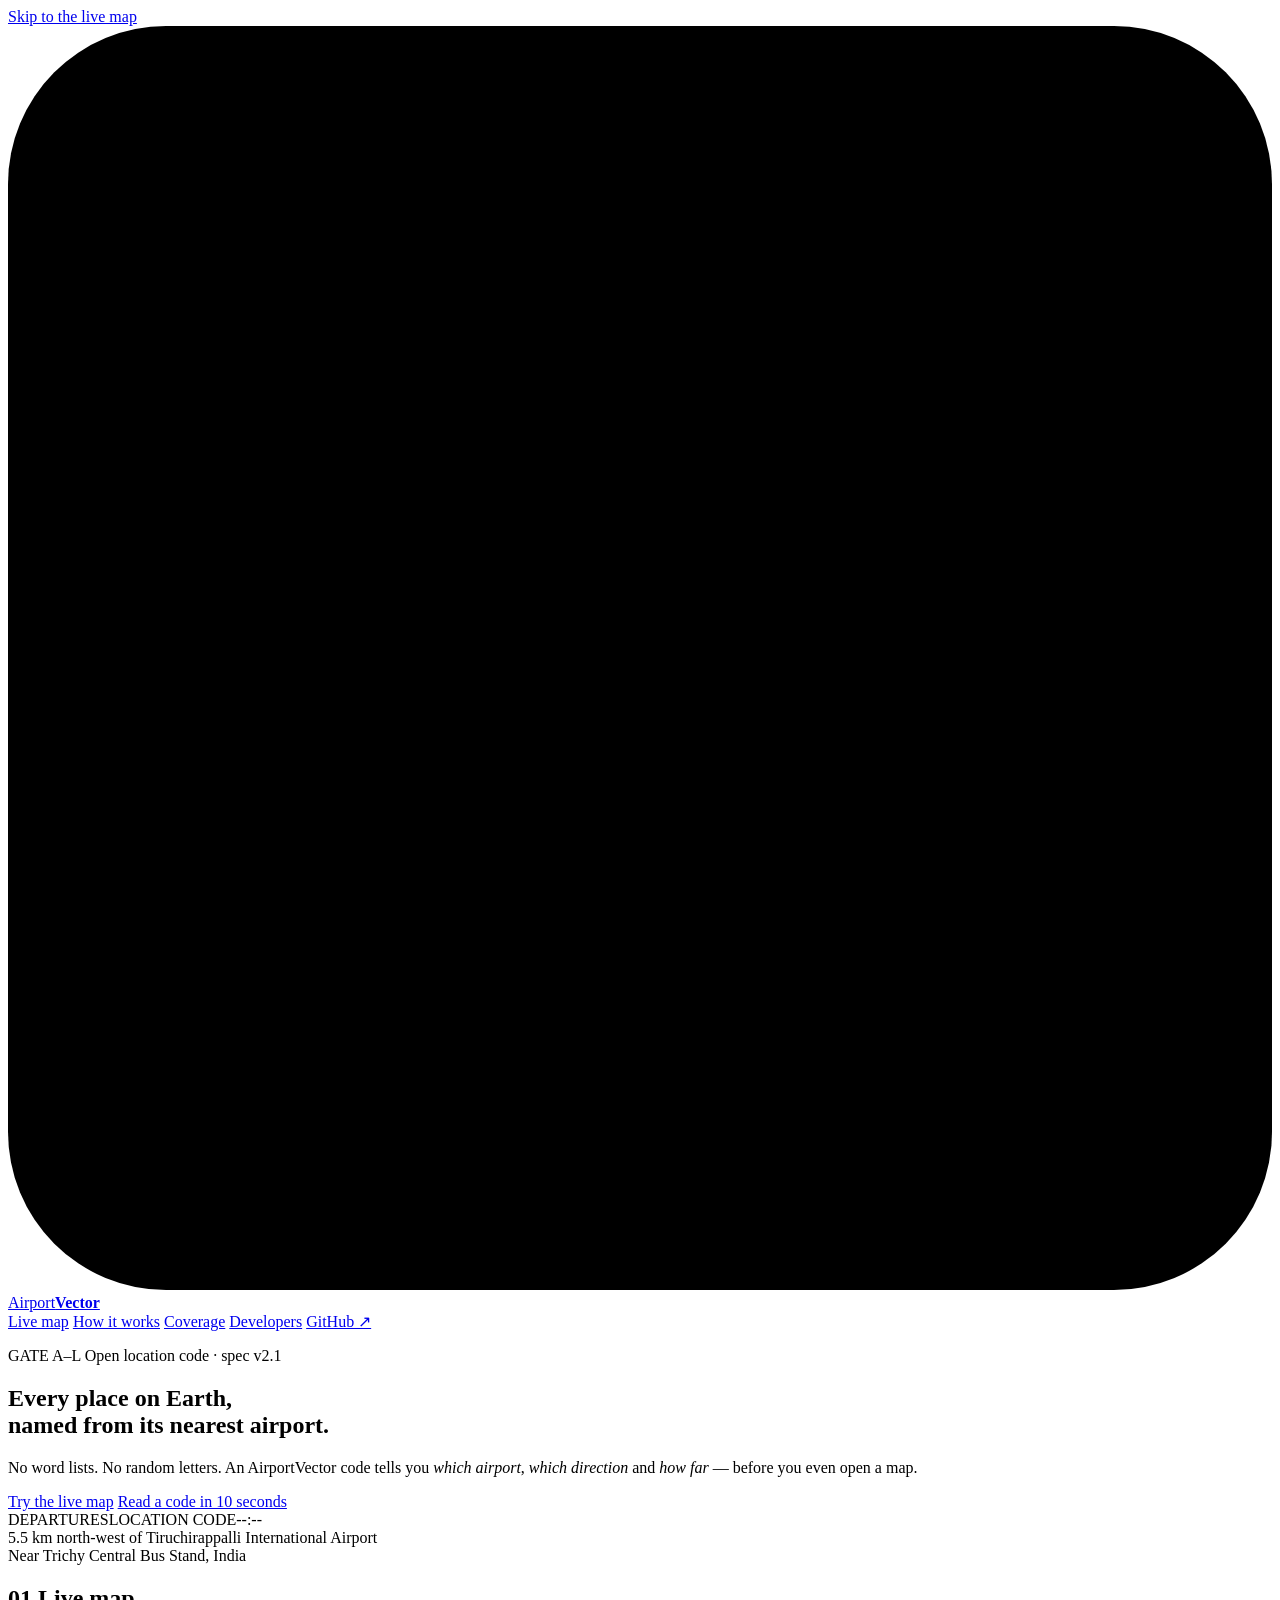
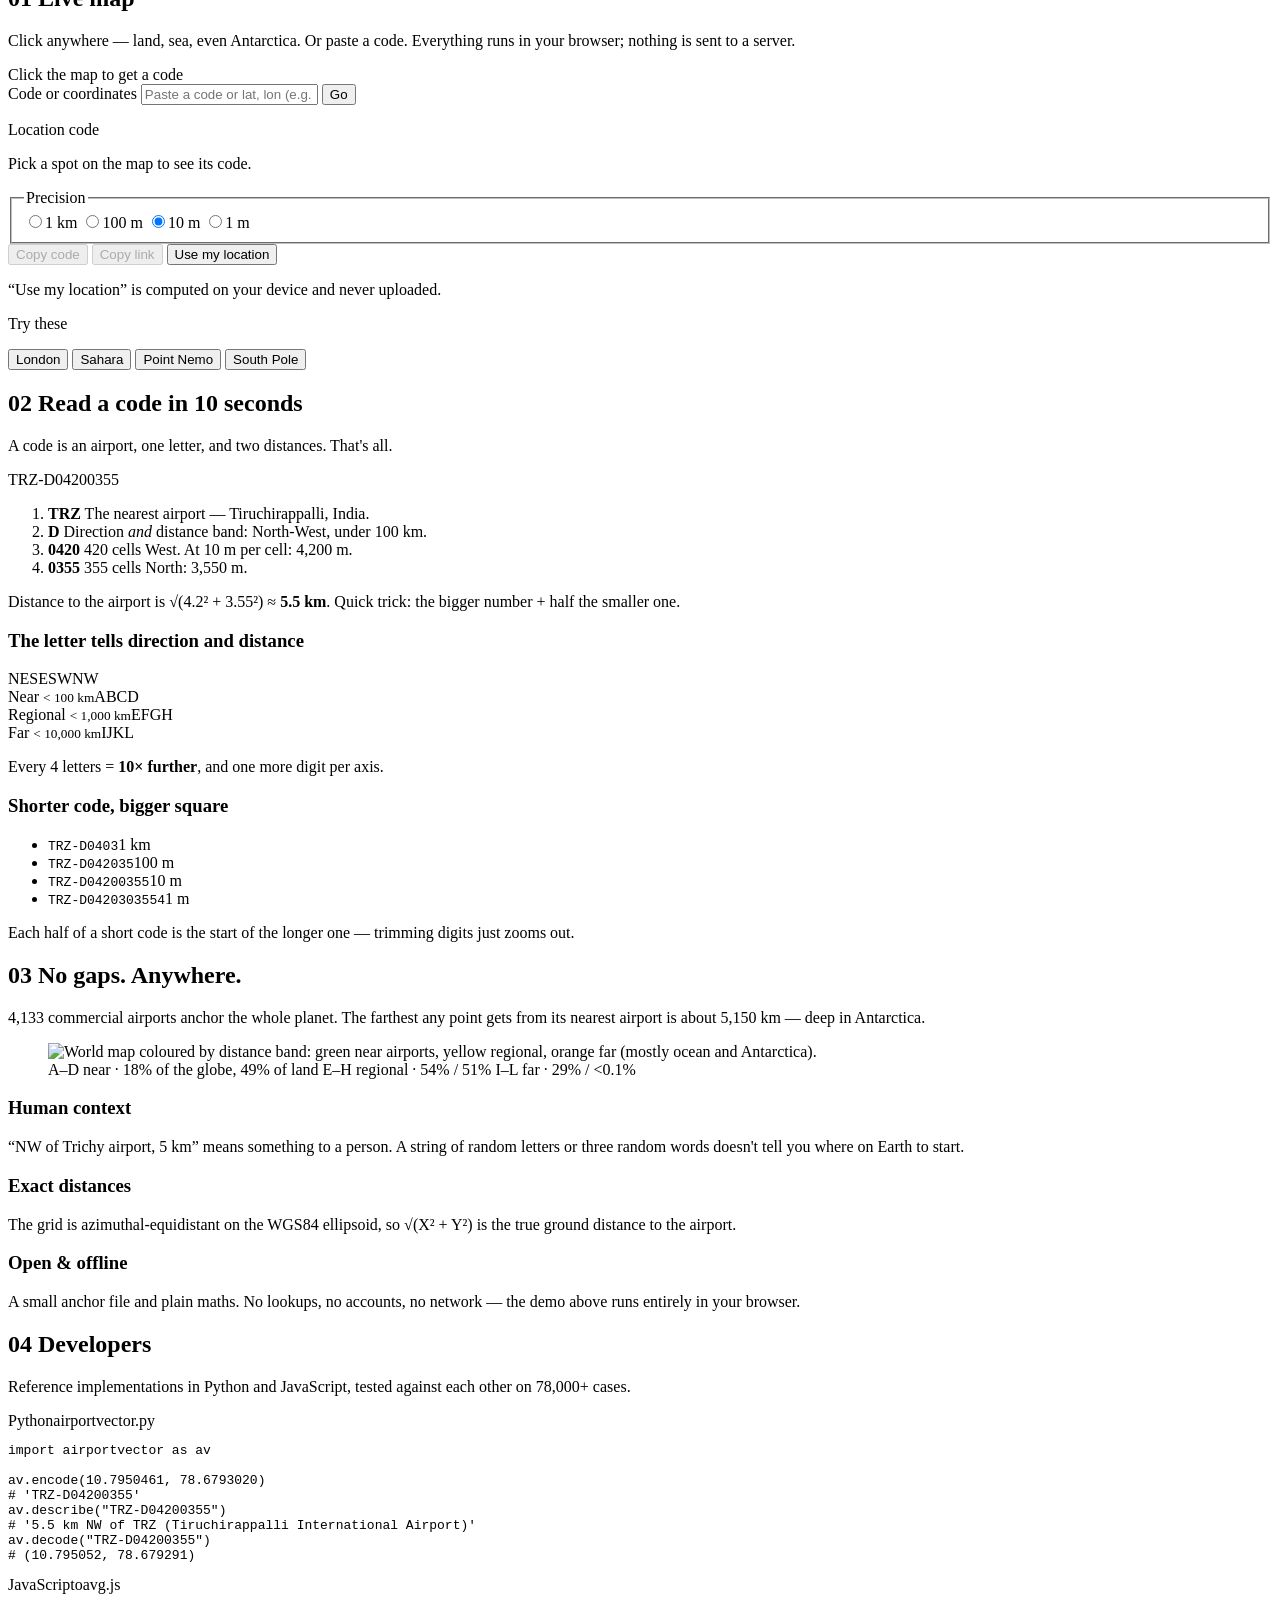
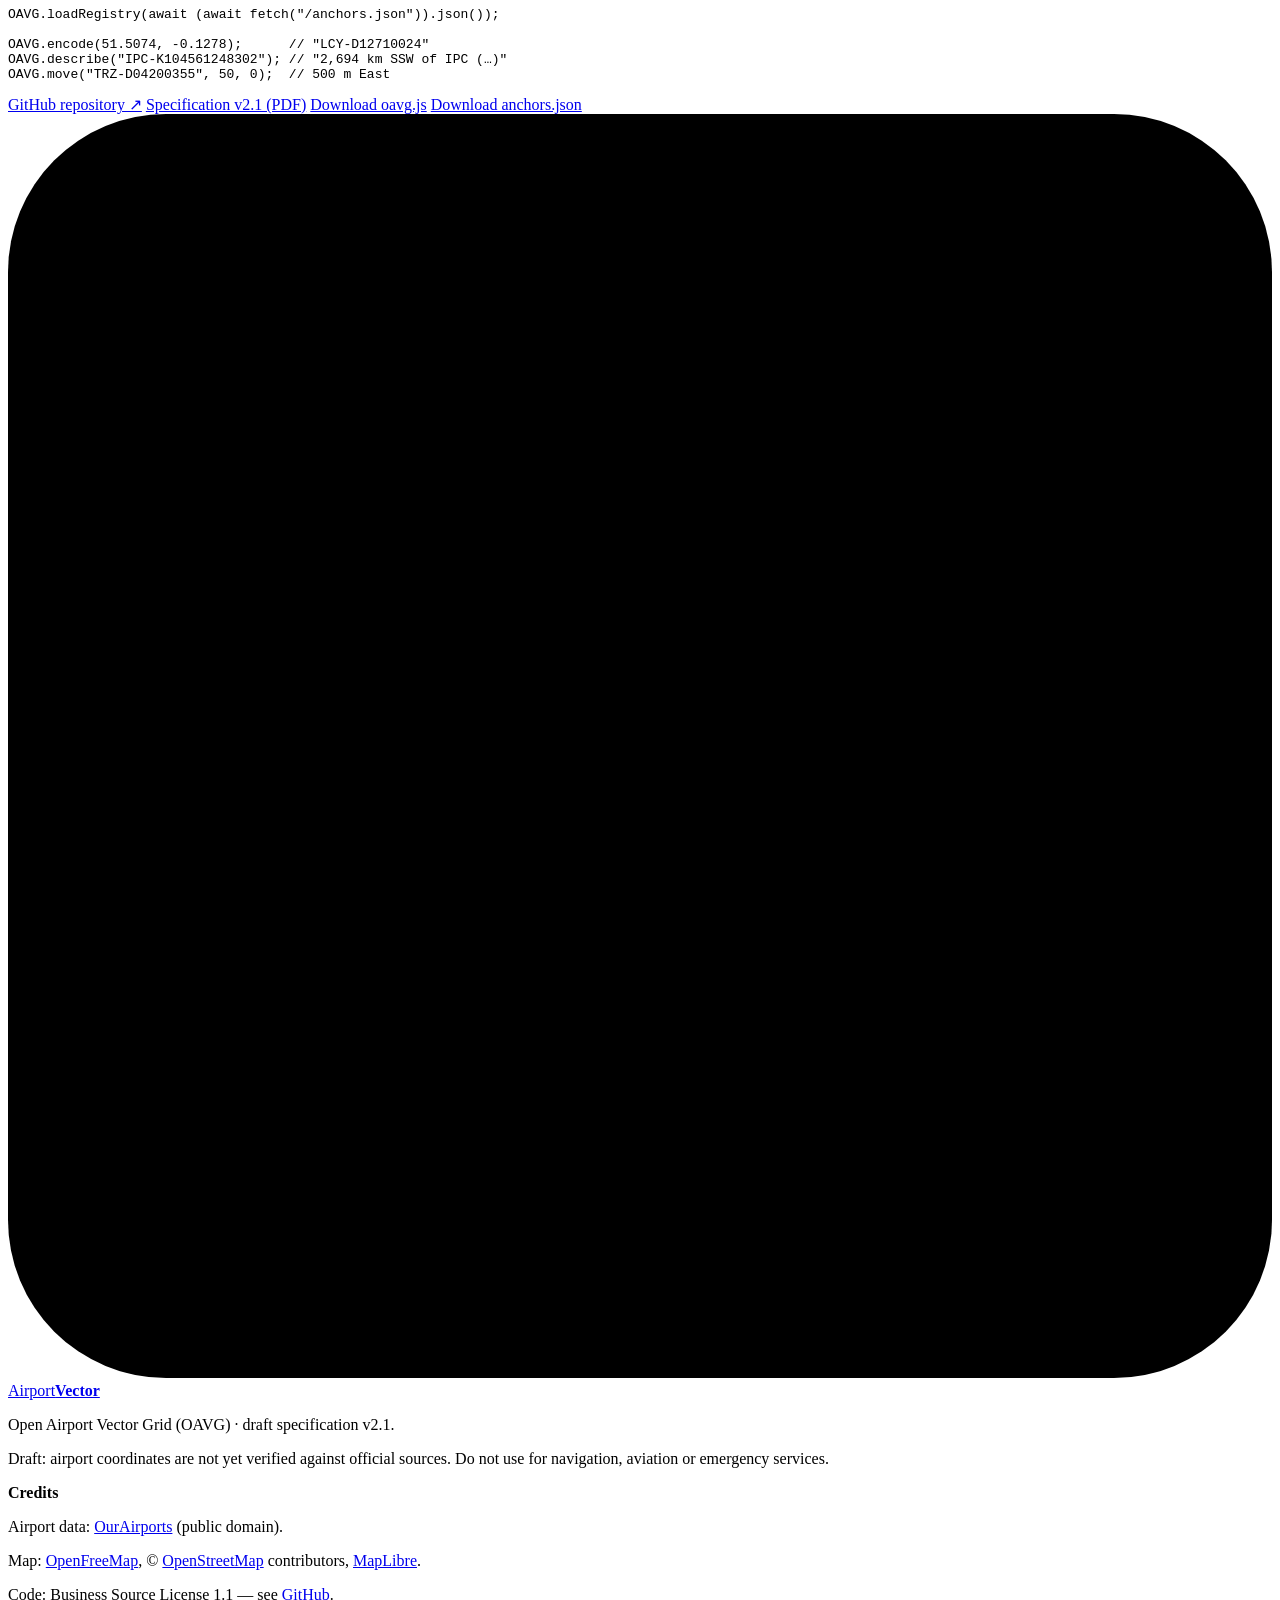
==== public/index.html @ 0b1d9325 "airportvector.org: landing page + live map demo" ====
<!doctype html>
<html lang="en">
<head>
  <meta charset="utf-8">
  <meta name="viewport" content="width=device-width, initial-scale=1">
  <title>AirportVector — every place on Earth, named from its nearest airport</title>
  <meta name="description" content="AirportVector (OAVG) is an open, human-readable location code. Every point on Earth is written from its nearest airport: TRZ-D04200355 = 5.5 km north-west of Trichy airport.">
  <meta name="theme-color" content="#0f1216">
  <link rel="canonical" href="https://airportvector.org/">
  <link rel="icon" href="/favicon.svg" type="image/svg+xml">
  <meta property="og:type" content="website">
  <meta property="og:url" content="https://airportvector.org/">
  <meta property="og:title" content="AirportVector — every place on Earth, named from its nearest airport">
  <meta property="og:description" content="An open, human-readable location code. TRZ-D04200355 = 5.5 km north-west of Trichy airport. Try the live map.">
  <meta property="og:image" content="https://airportvector.org/og.png">
  <meta name="twitter:card" content="summary_large_image">

  <link rel="preconnect" href="https://fonts.googleapis.com">
  <link rel="preconnect" href="https://fonts.gstatic.com" crossorigin>
  <link href="https://fonts.googleapis.com/css2?family=Atkinson+Hyperlegible:ital,wght@0,400;0,700;1,400&family=Big+Shoulders+Display:wght@600;800;900&family=IBM+Plex+Mono:wght@500;600&display=swap" rel="stylesheet">
  <link rel="stylesheet" href="https://unpkg.com/maplibre-gl@4.7.1/dist/maplibre-gl.css"
        integrity="sha384-MinO0mNliZ3vwppuPOUnGa+iq619pfMhLVUXfC4LHwSCvF9H+6P/KO4Q7qBOYV5V" crossorigin="anonymous">
  <link rel="stylesheet" href="/styles.css">
</head>
<body>
  <a class="skip" href="#demo">Skip to the live map</a>

  <header class="topbar">
    <a class="brand" href="/" aria-label="AirportVector home">
      <svg class="brand-mark" viewBox="0 0 32 32" aria-hidden="true"><rect width="32" height="32" rx="4"/><path d="M8 24 L24 8 M24 8 H13 M24 8 V19" /></svg>
      <span>Airport<b>Vector</b></span>
    </a>
    <nav class="nav" aria-label="Main">
      <a href="#demo">Live map</a>
      <a href="#how">How it works</a>
      <a href="#coverage">Coverage</a>
      <a href="#developers">Developers</a>
      <a class="nav-gh" href="https://github.com/dhmkt05/airportvector" rel="noopener">GitHub ↗</a>
    </nav>
  </header>

  <main>
    <!-- HERO ------------------------------------------------------------ -->
    <section class="hero" aria-labelledby="hero-title">
      <div class="hero-copy">
        <p class="eyebrow"><span class="gate">GATE A–L</span> Open location code · spec v2.1</p>
        <h1 id="hero-title">Every place on Earth,<br><span class="hl">named from its nearest airport.</span></h1>
        <p class="lede">No word lists. No random letters. An AirportVector code tells you <em>which airport</em>, <em>which direction</em> and <em>how far</em> — before you even open a map.</p>
        <div class="hero-cta">
          <a class="btn btn-primary" href="#demo">Try the live map</a>
          <a class="btn btn-ghost" href="#how">Read a code in 10 seconds</a>
        </div>
      </div>

      <div class="board" aria-live="polite" aria-label="Example codes">
        <div class="board-head">
          <span>DEPARTURES</span><span>LOCATION CODE</span><span class="board-clock" id="clock">--:--</span>
        </div>
        <div class="board-row">
          <div class="flap" id="heroFlap" data-text="TRZ-D04200355"></div>
        </div>
        <div class="board-sub" id="heroSub">5.5 km north-west of Tiruchirappalli International Airport</div>
        <div class="board-foot"><span class="dot"></span><span id="heroPlace">Near Trichy Central Bus Stand, India</span></div>
      </div>
    </section>

    <!-- DEMO ------------------------------------------------------------ -->
    <section class="demo" id="demo" aria-labelledby="demo-title">
      <div class="section-head">
        <h2 id="demo-title"><span class="num">01</span> Live map</h2>
        <p>Click anywhere — land, sea, even Antarctica. Or paste a code. Everything runs in your browser; nothing is sent to a server.</p>
      </div>

      <div class="demo-grid">
        <div class="map-wrap">
          <div id="map" role="application" aria-label="World map. Click to get a location code."></div>
          <div class="map-fallback" id="mapFallback" hidden>
            <p>The map couldn't load. You can still paste a code or coordinates in the panel.</p>
          </div>
          <div class="map-hint" id="mapHint">Click the map to get a code</div>
        </div>

        <aside class="panel" aria-label="Code details">
          <form class="search" id="searchForm" autocomplete="off">
            <label for="searchInput" class="visually-hidden">Code or coordinates</label>
            <input id="searchInput" type="text" inputmode="text" spellcheck="false"
                   placeholder="Paste a code or lat, lon (e.g. 51.5074, -0.1278)" maxlength="60">
            <button type="submit" class="btn btn-small">Go</button>
          </form>
          <p class="search-error" id="searchError" role="alert" hidden></p>

          <div class="result" id="result">
            <p class="label">Location code</p>
            <div class="flap flap-panel" id="panelFlap" data-text="CLICK-THE-MAP"></div>
            <p class="describe" id="describe">Pick a spot on the map to see its code.</p>

            <dl class="facts" id="facts" hidden>
              <div><dt>Airport</dt><dd id="fAirport">—</dd></div>
              <div><dt>Direction</dt><dd id="fDir">—</dd></div>
              <div><dt>Band</dt><dd id="fBand">—</dd></div>
              <div><dt>Cell</dt><dd id="fCell">—</dd></div>
              <div class="wide"><dt>Coordinates</dt><dd id="fCoord">—</dd></div>
            </dl>

            <fieldset class="precision" id="precision">
              <legend class="label">Precision</legend>
              <label><input type="radio" name="prec" value="1km"><span>1 km</span></label>
              <label><input type="radio" name="prec" value="100m"><span>100 m</span></label>
              <label><input type="radio" name="prec" value="10m" checked><span>10 m</span></label>
              <label><input type="radio" name="prec" value="1m"><span>1 m</span></label>
            </fieldset>

            <div class="actions">
              <button class="btn btn-small" id="copyBtn" type="button" disabled>Copy code</button>
              <button class="btn btn-small btn-ghost" id="shareBtn" type="button" disabled>Copy link</button>
              <button class="btn btn-small btn-ghost" id="locateBtn" type="button">Use my location</button>
            </div>
            <p class="privacy">“Use my location” is computed on your device and never uploaded.</p>
          </div>

          <div class="try">
            <p class="label">Try these</p>
            <div class="chips">
              <button type="button" class="chip" data-code="LCY-D12710024">London</button>
              <button type="button" class="chip" data-code="DJG-F2590508465">Sahara</button>
              <button type="button" class="chip" data-code="IPC-K104561248302">Point Nemo</button>
              <button type="button" class="chip" data-code="USH-J000000392217">South Pole</button>
            </div>
          </div>
        </aside>
      </div>
    </section>

    <!-- HOW ------------------------------------------------------------- -->
    <section class="how" id="how" aria-labelledby="how-title">
      <div class="section-head">
        <h2 id="how-title"><span class="num">02</span> Read a code in 10 seconds</h2>
        <p>A code is an airport, one letter, and two distances. That's all.</p>
      </div>

      <div class="anatomy" aria-label="Anatomy of the code TRZ-D04200355">
        <div class="ana-code">
          <span class="seg seg-a">TRZ</span><span class="seg seg-dash">-</span><span class="seg seg-l">D</span><span class="seg seg-x">0420</span><span class="seg seg-y">0355</span>
        </div>
        <ol class="ana-keys">
          <li class="k-a"><b>TRZ</b> The nearest airport — Tiruchirappalli, India.</li>
          <li class="k-l"><b>D</b> Direction <em>and</em> distance band: North-West, under 100 km.</li>
          <li class="k-x"><b>0420</b> 420 cells West. At 10 m per cell: 4,200 m.</li>
          <li class="k-y"><b>0355</b> 355 cells North: 3,550 m.</li>
        </ol>
        <p class="ana-note">Distance to the airport is √(4.2² + 3.55²) ≈ <b>5.5 km</b>. Quick trick: the bigger number + half the smaller one.</p>
      </div>

      <div class="letters">
        <h3>The letter tells direction and distance</h3>
        <div class="letter-grid" role="table" aria-label="Sector letters">
          <div class="lg-row lg-head" role="row"><span role="columnheader"></span><span role="columnheader">NE</span><span role="columnheader">SE</span><span role="columnheader">SW</span><span role="columnheader">NW</span></div>
          <div class="lg-row" role="row"><span role="rowheader">Near <small>&lt; 100 km</small></span><span class="lt b0">A</span><span class="lt b0">B</span><span class="lt b0">C</span><span class="lt b0">D</span></div>
          <div class="lg-row" role="row"><span role="rowheader">Regional <small>&lt; 1,000 km</small></span><span class="lt b1">E</span><span class="lt b1">F</span><span class="lt b1">G</span><span class="lt b1">H</span></div>
          <div class="lg-row" role="row"><span role="rowheader">Far <small>&lt; 10,000 km</small></span><span class="lt b2">I</span><span class="lt b2">J</span><span class="lt b2">K</span><span class="lt b2">L</span></div>
        </div>
        <p class="rule">Every 4 letters = <b>10× further</b>, and one more digit per axis.</p>
      </div>

      <div class="precision-table">
        <h3>Shorter code, bigger square</h3>
        <ul class="prec-list">
          <li><code>TRZ-D0403</code><span>1 km</span></li>
          <li><code>TRZ-D042035</code><span>100 m</span></li>
          <li><code>TRZ-D04200355</code><span>10 m</span></li>
          <li><code>TRZ-D0420303554</code><span>1 m</span></li>
        </ul>
        <p class="rule">Each half of a short code is the start of the longer one — trimming digits just zooms out.</p>
      </div>
    </section>

    <!-- COVERAGE -------------------------------------------------------- -->
    <section class="coverage" id="coverage" aria-labelledby="cov-title">
      <div class="section-head">
        <h2 id="cov-title"><span class="num">03</span> No gaps. Anywhere.</h2>
        <p>4,133 commercial airports anchor the whole planet. The farthest any point gets from its nearest airport is about 5,150 km — deep in Antarctica.</p>
      </div>
      <figure class="cov-fig">
        <img src="/coverage.webp" width="2400" height="1275" loading="lazy" decoding="async"
             alt="World map coloured by distance band: green near airports, yellow regional, orange far (mostly ocean and Antarctica).">
        <figcaption>
          <span class="swatch b0"></span>A–D near · 18% of the globe, 49% of land
          <span class="swatch b1"></span>E–H regional · 54% / 51%
          <span class="swatch b2"></span>I–L far · 29% / &lt;0.1%
        </figcaption>
      </figure>

      <div class="why">
        <article>
          <h3>Human context</h3>
          <p>“NW of Trichy airport, 5 km” means something to a person. A string of random letters or three random words doesn't tell you where on Earth to start.</p>
        </article>
        <article>
          <h3>Exact distances</h3>
          <p>The grid is azimuthal-equidistant on the WGS84 ellipsoid, so √(X² + Y²) is the true ground distance to the airport.</p>
        </article>
        <article>
          <h3>Open &amp; offline</h3>
          <p>A small anchor file and plain maths. No lookups, no accounts, no network — the demo above runs entirely in your browser.</p>
        </article>
      </div>
    </section>

    <!-- DEVELOPERS ------------------------------------------------------ -->
    <section class="dev" id="developers" aria-labelledby="dev-title">
      <div class="section-head">
        <h2 id="dev-title"><span class="num">04</span> Developers</h2>
        <p>Reference implementations in Python and JavaScript, tested against each other on 78,000+ cases.</p>
      </div>
      <div class="dev-grid">
        <div class="snippet">
          <div class="snippet-head"><span>Python</span><span>airportvector.py</span></div>
<pre><code>import airportvector as av

av.encode(10.7950461, 78.6793020)
# 'TRZ-D04200355'
av.describe("TRZ-D04200355")
# '5.5 km NW of TRZ (Tiruchirappalli International Airport)'
av.decode("TRZ-D04200355")
# (10.795052, 78.679291)</code></pre>
        </div>
        <div class="snippet">
          <div class="snippet-head"><span>JavaScript</span><span>oavg.js</span></div>
<pre><code>OAVG.loadRegistry(await (await fetch("/anchors.json")).json());

OAVG.encode(51.5074, -0.1278);      // "LCY-D12710024"
OAVG.describe("IPC-K104561248302"); // "2,694 km SSW of IPC (…)"
OAVG.move("TRZ-D04200355", 50, 0);  // 500 m East</code></pre>
        </div>
      </div>
      <div class="dev-links">
        <a class="btn btn-primary" href="https://github.com/dhmkt05/airportvector" rel="noopener">GitHub repository ↗</a>
        <a class="btn btn-ghost" href="/spec-v2.1.pdf">Specification v2.1 (PDF)</a>
        <a class="btn btn-ghost" href="/oavg.js" download>Download oavg.js</a>
        <a class="btn btn-ghost" href="/anchors.json" download>Download anchors.json</a>
      </div>
    </section>
  </main>

  <footer class="footer">
    <div class="foot-grid">
      <div>
        <a class="brand" href="/"><svg class="brand-mark" viewBox="0 0 32 32" aria-hidden="true"><rect width="32" height="32" rx="4"/><path d="M8 24 L24 8 M24 8 H13 M24 8 V19" /></svg><span>Airport<b>Vector</b></span></a>
        <p class="small">Open Airport Vector Grid (OAVG) · draft specification v2.1.</p>
        <p class="small warn">Draft: airport coordinates are not yet verified against official sources. Do not use for navigation, aviation or emergency services.</p>
      </div>
      <div class="small">
        <p><b>Credits</b></p>
        <p>Airport data: <a href="https://ourairports.com/" rel="noopener">OurAirports</a> (public domain).</p>
        <p>Map: <a href="https://openfreemap.org/" rel="noopener">OpenFreeMap</a>, © <a href="https://www.openstreetmap.org/copyright" rel="noopener">OpenStreetMap</a> contributors, <a href="https://maplibre.org/" rel="noopener">MapLibre</a>.</p>
        <p>Code: Business Source License 1.1 — see <a href="https://github.com/dhmkt05/airportvector" rel="noopener">GitHub</a>.</p>
      </div>
    </div>
  </footer>

  <div class="toast" id="toast" role="status" aria-live="polite"></div>

  <script src="https://unpkg.com/maplibre-gl@4.7.1/dist/maplibre-gl.js"
          integrity="sha384-SYKAG6cglRMN0RVvhNeBY0r3FYKNOJtznwA0v7B5Vp9tr31xAHsZC0DqkQ/pZDmj" crossorigin="anonymous" defer></script>
  <script src="/oavg.js" defer></script>
  <script src="/app.js" defer></script>
</body>
</html>
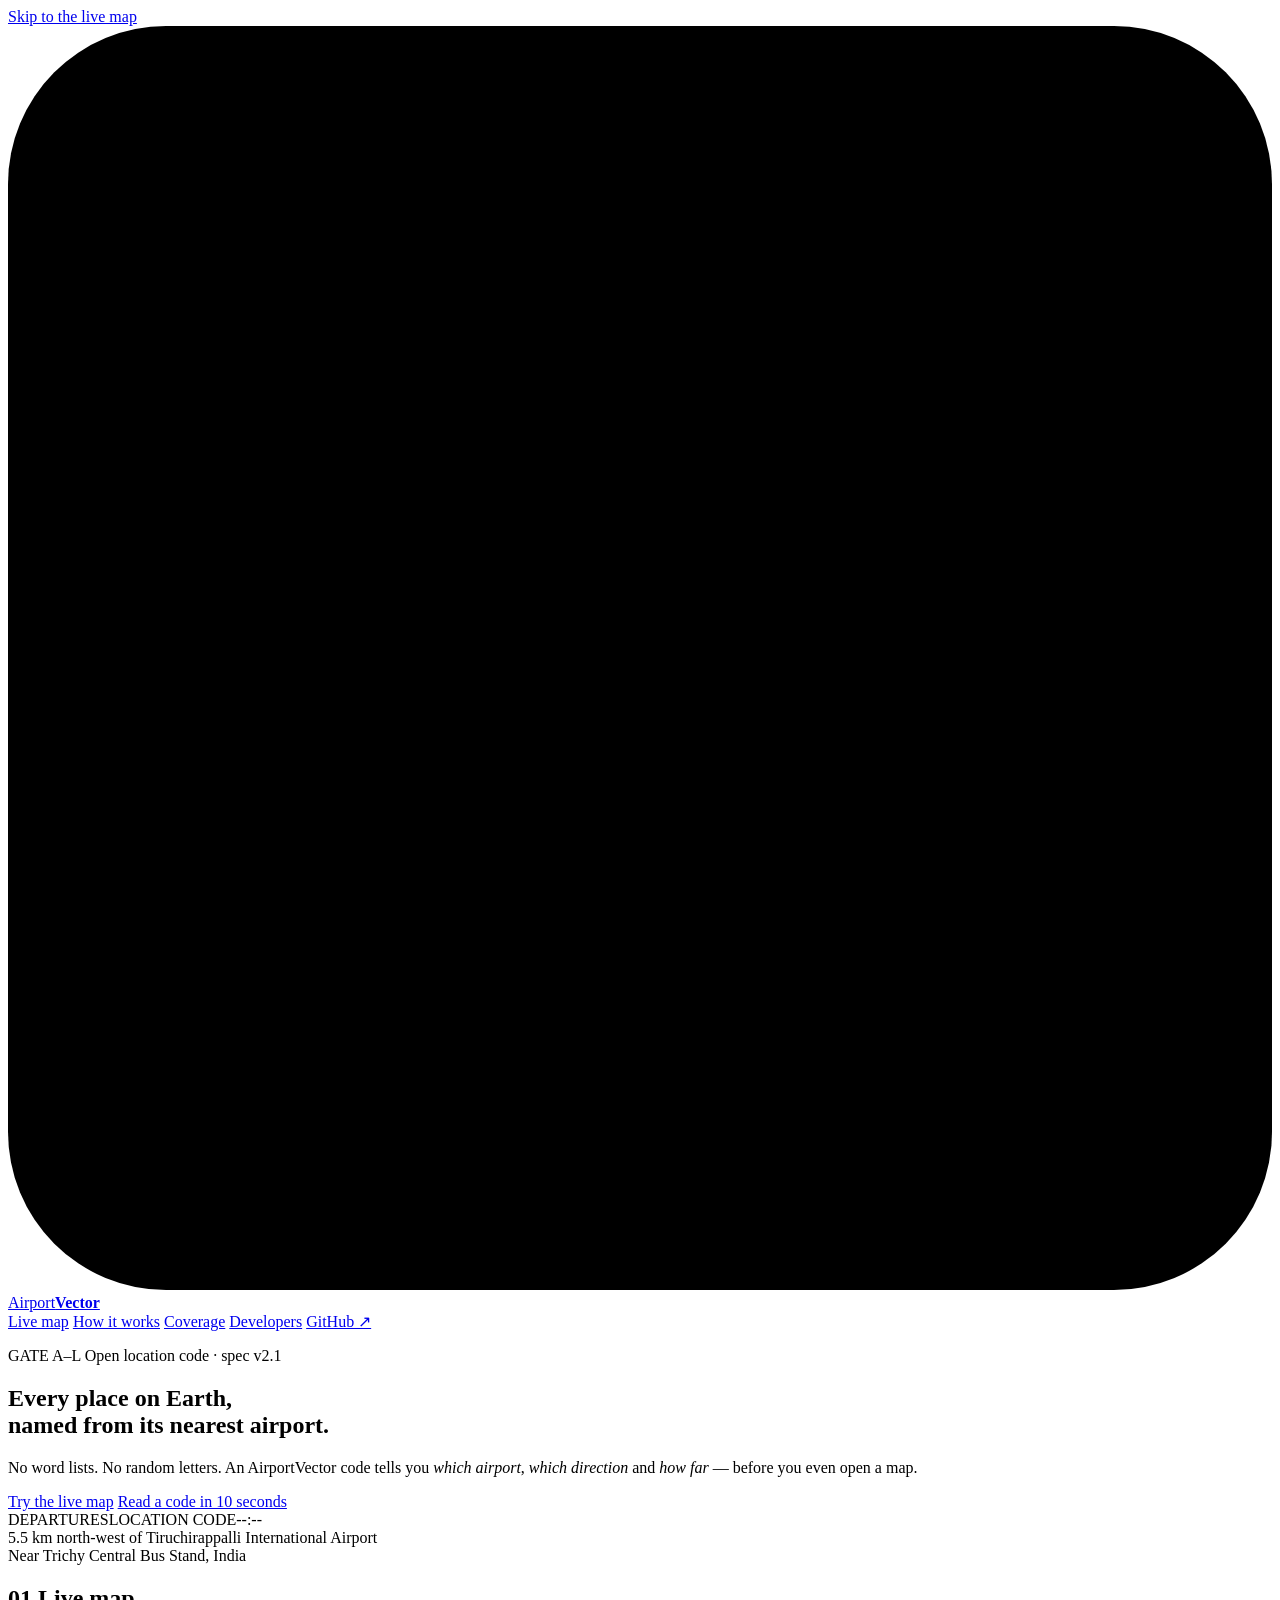
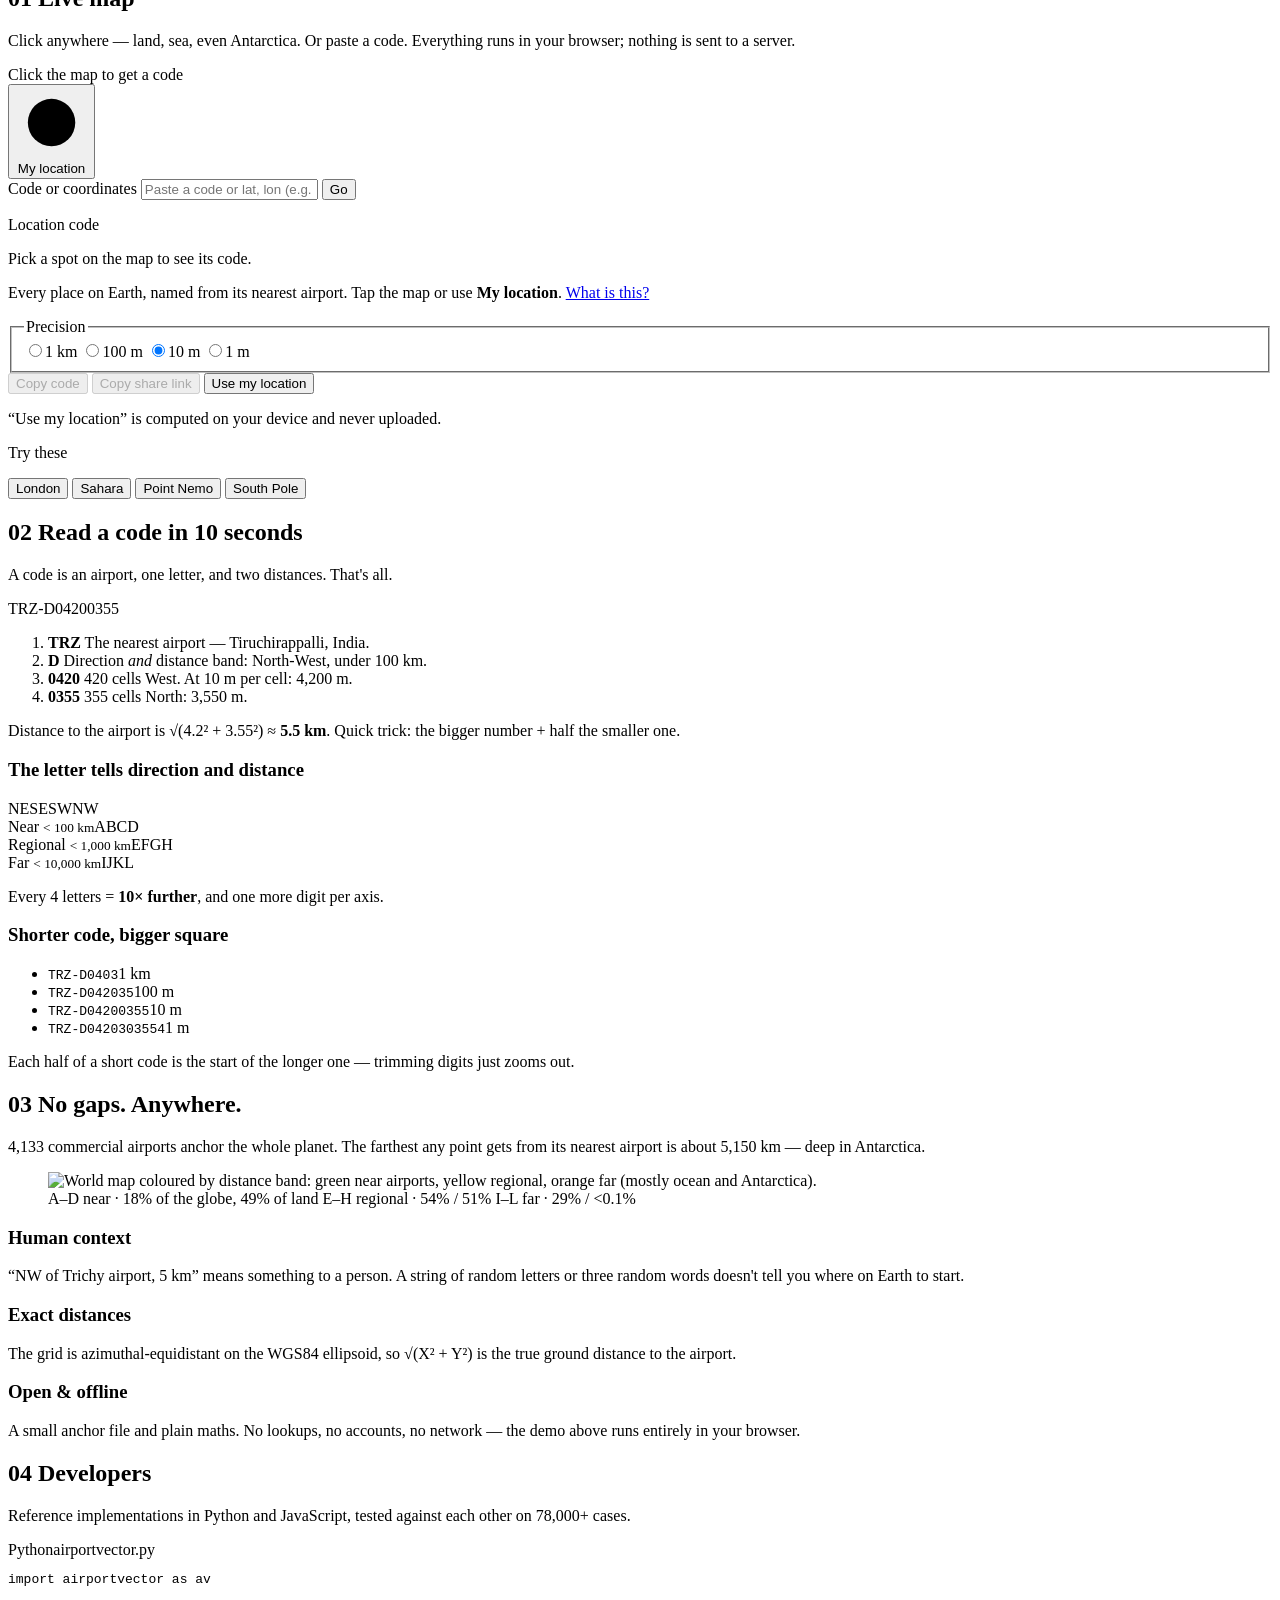
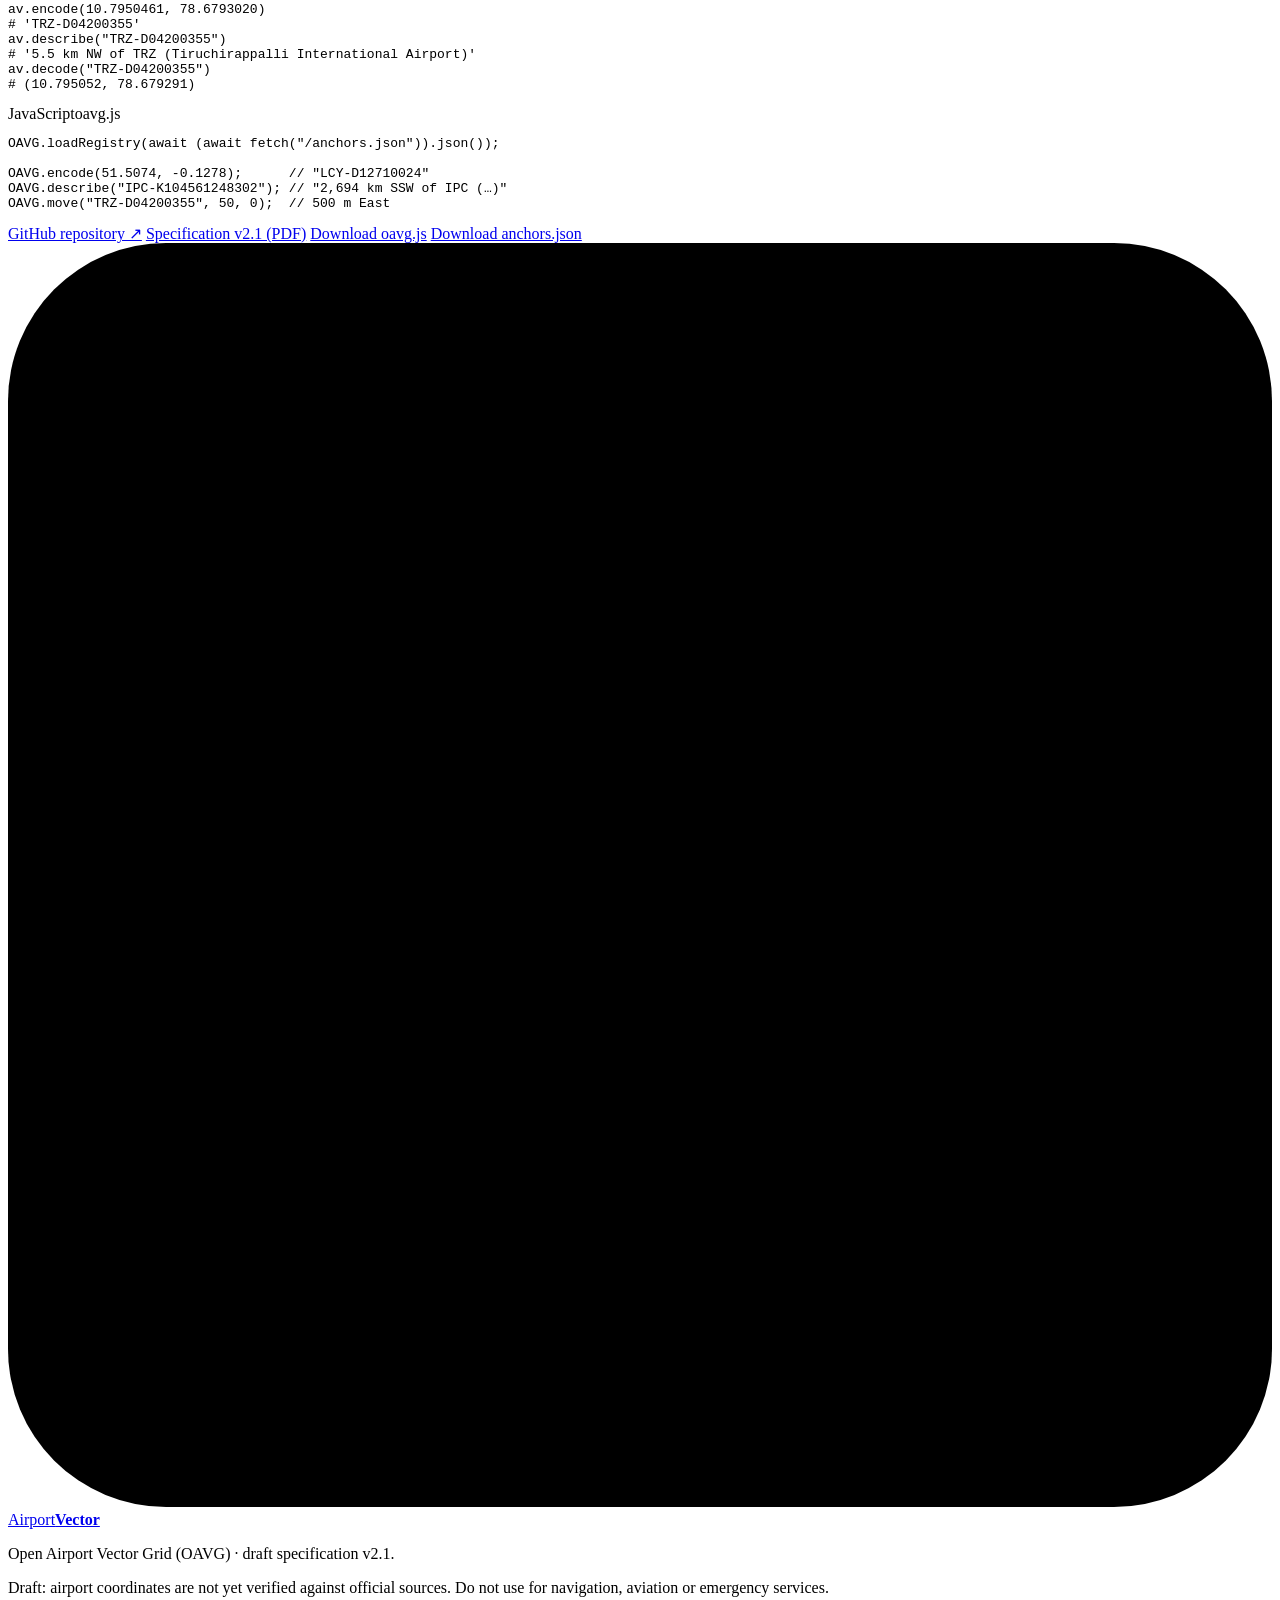
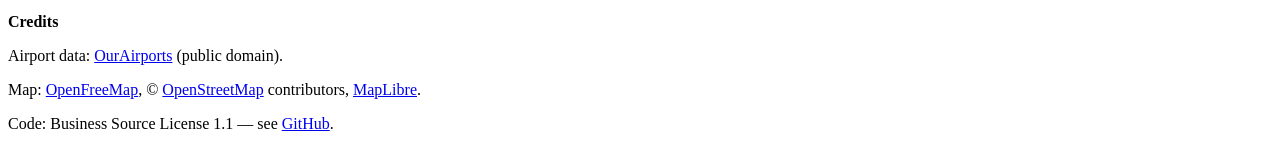
==== commit e29105d3: "Add mobile location button to index.html" ====
--- a/public/index.html
+++ b/public/index.html
@@ -78,6 +78,10 @@
             <p>The map couldn't load. You can still paste a code or coordinates in the panel.</p>
           </div>
           <div class="map-hint" id="mapHint">Click the map to get a code</div>
+          <button type="button" class="fab" id="locateFab" aria-label="Get the code for my current location">
+            <svg viewBox="0 0 24 24" aria-hidden="true"><circle cx="12" cy="12" r="4"/><path d="M12 2v3M12 19v3M2 12h3M19 12h3"/><circle cx="12" cy="12" r="8"/></svg>
+            <span>My location</span>
+          </button>
         </div>
 
         <aside class="panel" aria-label="Code details">
@@ -93,6 +97,7 @@
             <p class="label">Location code</p>
             <div class="flap flap-panel" id="panelFlap" data-text="CLICK-THE-MAP"></div>
             <p class="describe" id="describe">Pick a spot on the map to see its code.</p>
+            <p class="m-intro" id="mIntro">Every place on Earth, named from its nearest airport. Tap the map or use <b>My location</b>. <a href="#how">What is this?</a></p>
 
             <dl class="facts" id="facts" hidden>
               <div><dt>Airport</dt><dd id="fAirport">—</dd></div>
@@ -112,7 +117,7 @@
 
             <div class="actions">
               <button class="btn btn-small" id="copyBtn" type="button" disabled>Copy code</button>
-              <button class="btn btn-small btn-ghost" id="shareBtn" type="button" disabled>Copy link</button>
+              <button class="btn btn-small btn-ghost" id="shareBtn" type="button" disabled>Copy share link</button>
               <button class="btn btn-small btn-ghost" id="locateBtn" type="button">Use my location</button>
             </div>
             <p class="privacy">“Use my location” is computed on your device and never uploaded.</p>
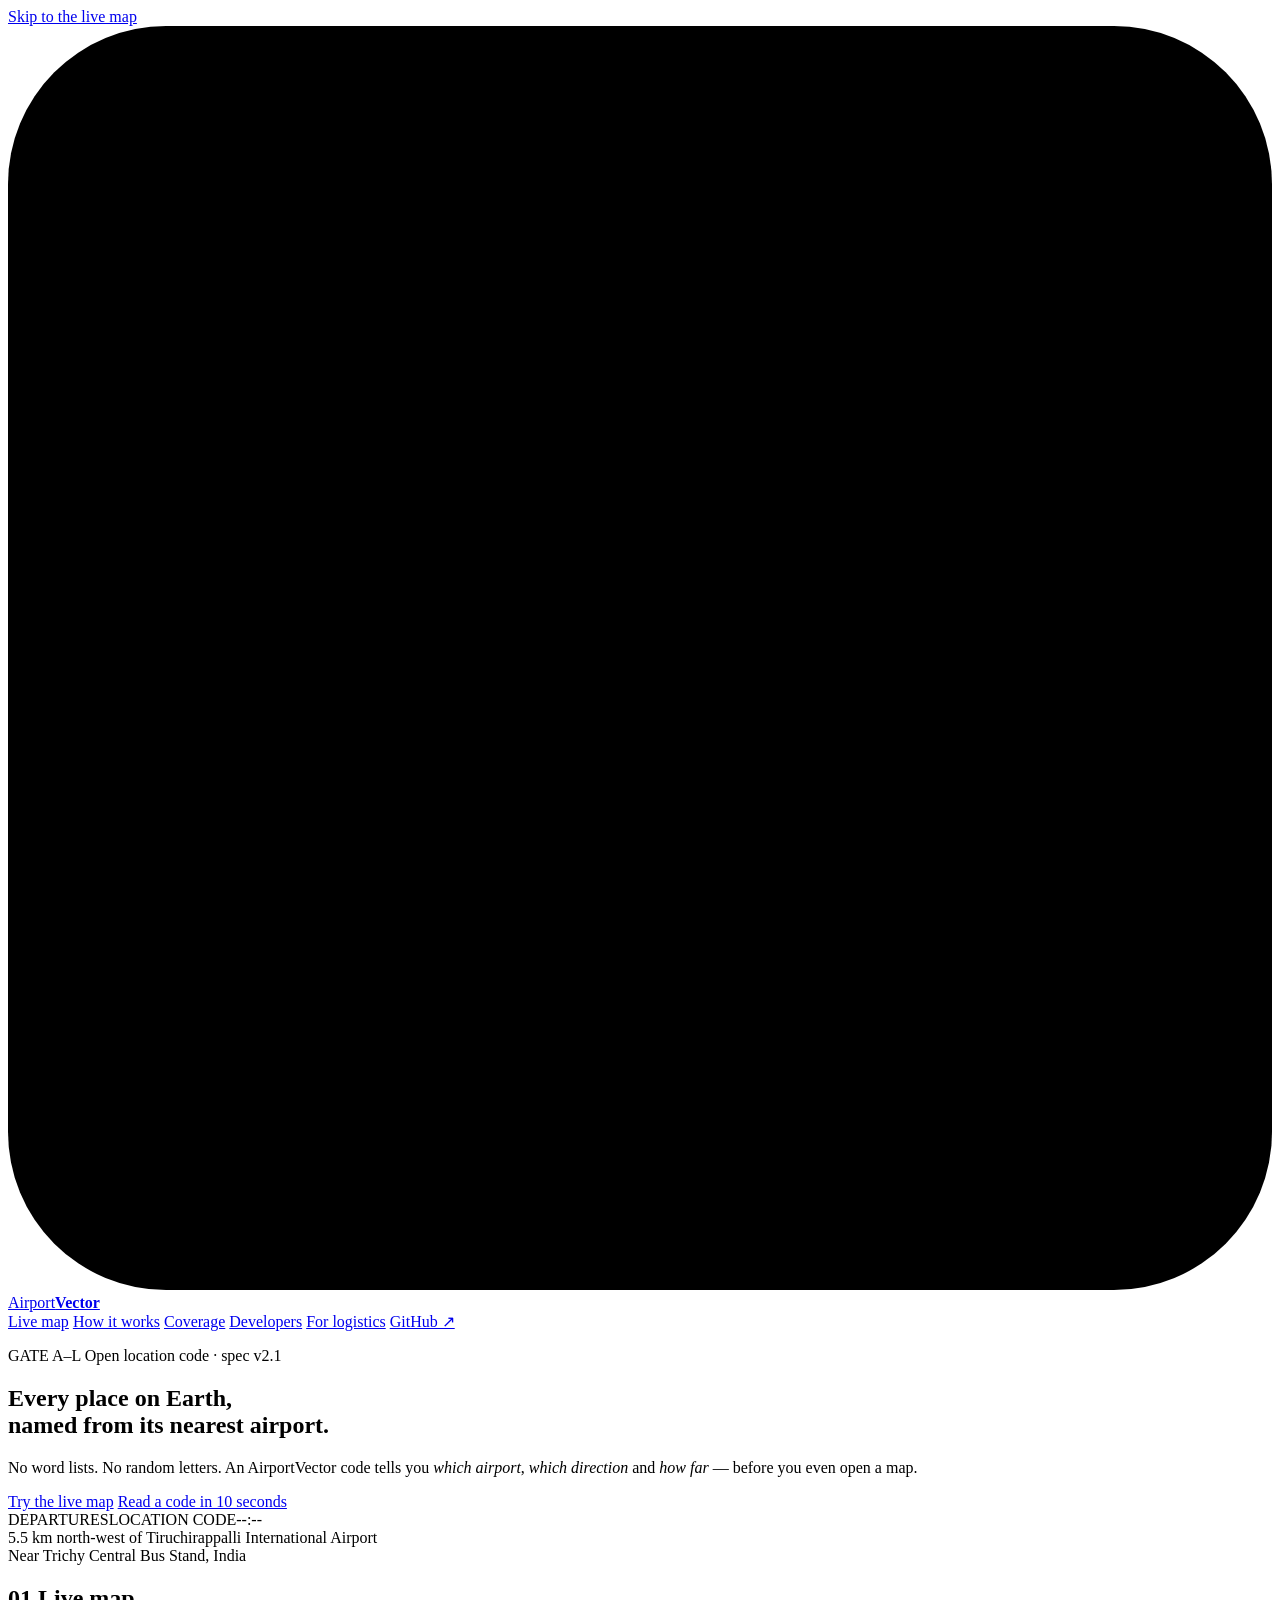
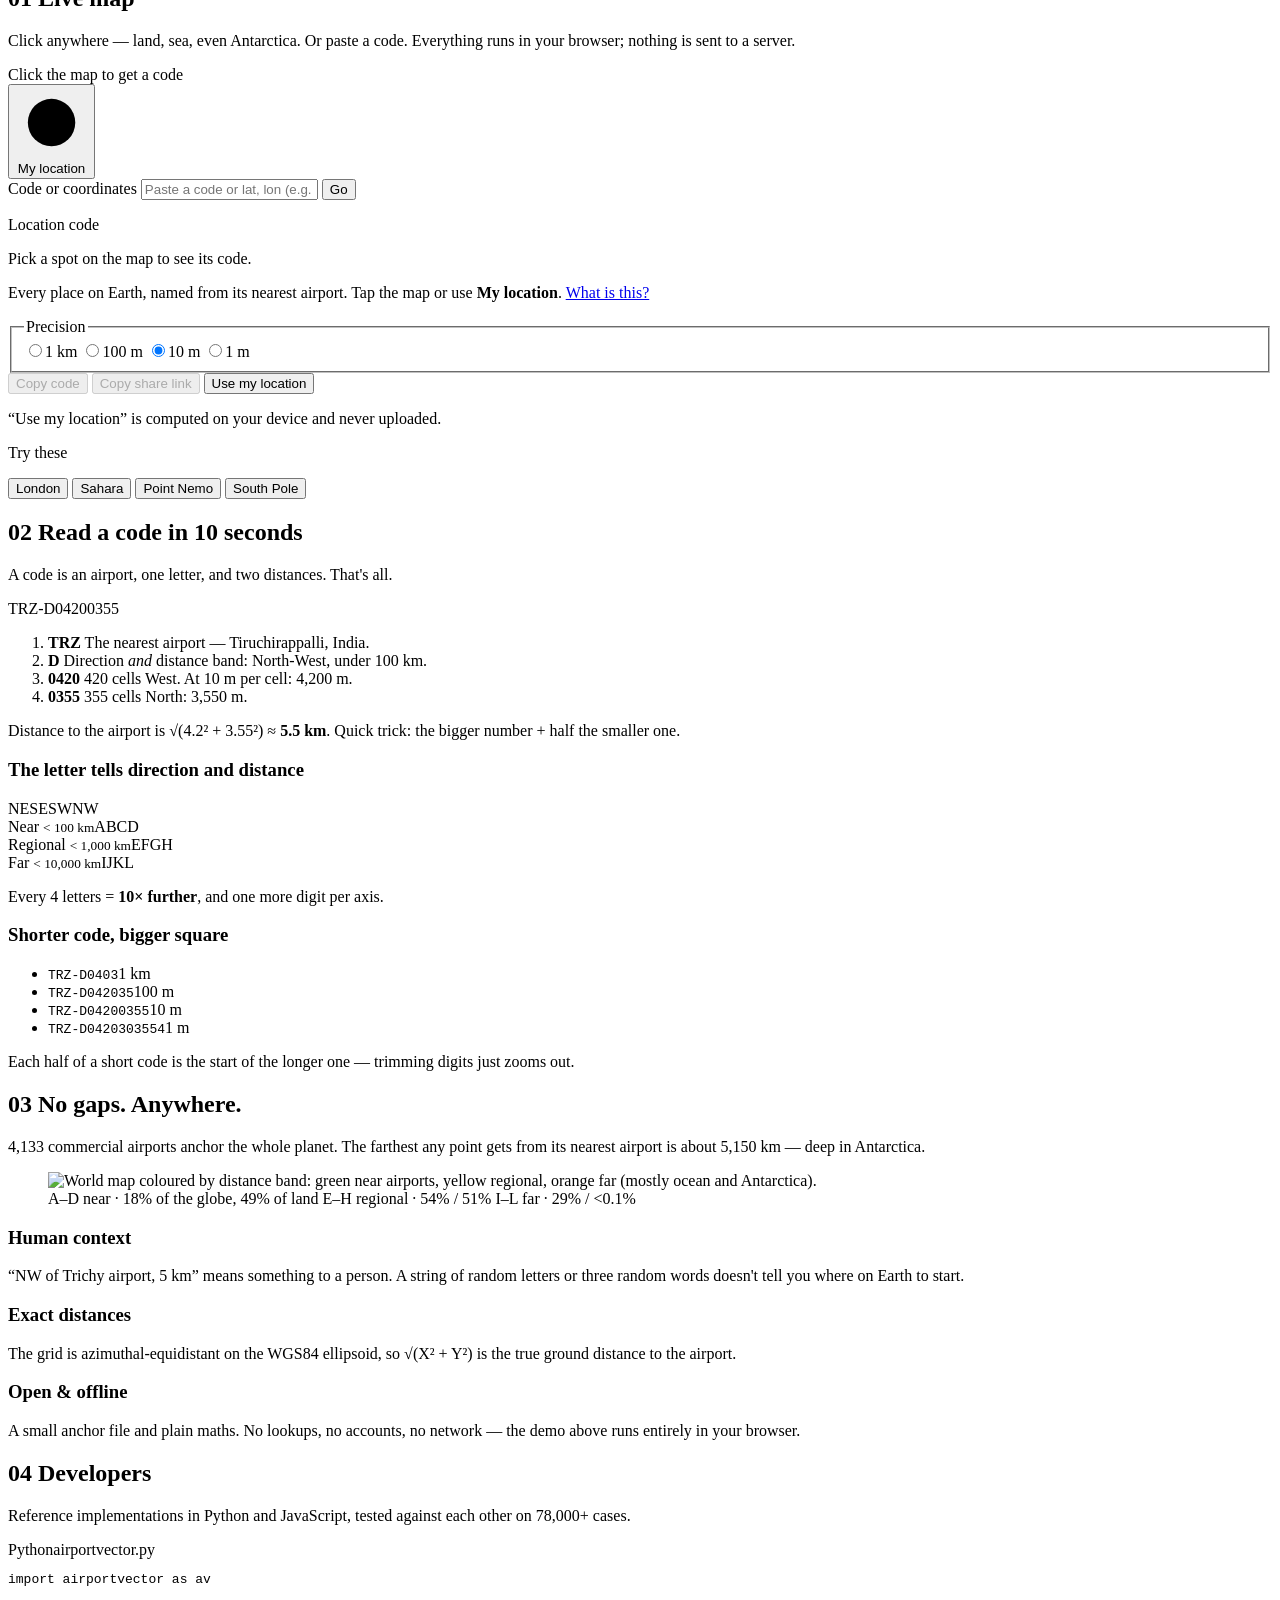
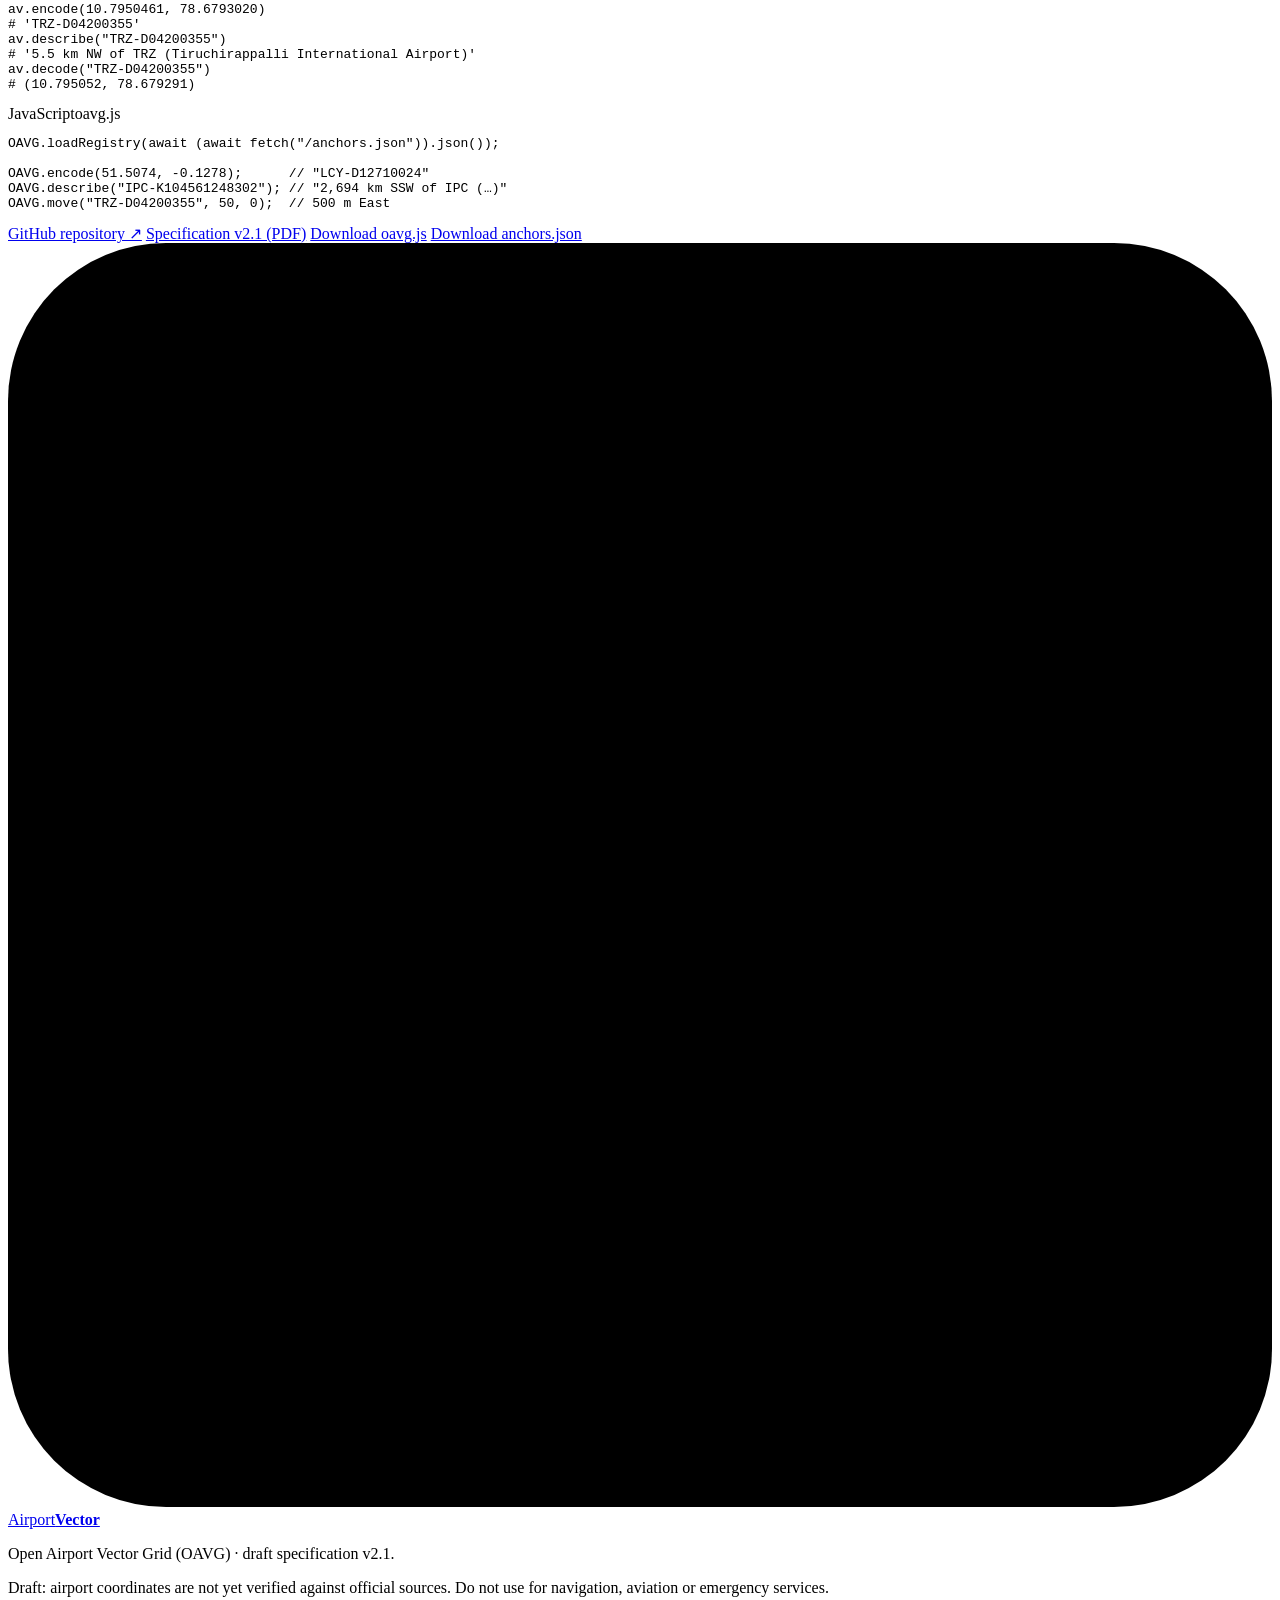
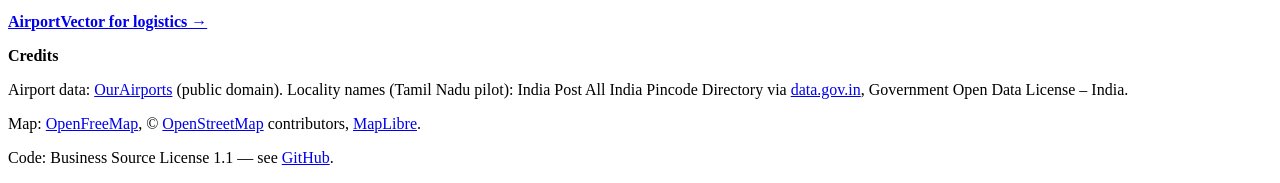
==== commit 389e5d88: "Locality API (Tamil Nadu pilot), logistics page, short-link fix" ====
--- a/public/index.html
+++ b/public/index.html
@@ -35,6 +35,7 @@
       <a href="#how">How it works</a>
       <a href="#coverage">Coverage</a>
       <a href="#developers">Developers</a>
+      <a href="/logistics">For logistics</a>
       <a class="nav-gh" href="https://github.com/dhmkt05/airportvector" rel="noopener">GitHub ↗</a>
     </nav>
   </header>
@@ -97,6 +98,7 @@
             <p class="label">Location code</p>
             <div class="flap flap-panel" id="panelFlap" data-text="CLICK-THE-MAP"></div>
             <p class="describe" id="describe">Pick a spot on the map to see its code.</p>
+            <p class="locality" id="locality" hidden></p>
             <p class="m-intro" id="mIntro">Every place on Earth, named from its nearest airport. Tap the map or use <b>My location</b>. <a href="#how">What is this?</a></p>
 
             <dl class="facts" id="facts" hidden>
@@ -255,8 +257,9 @@
         <p class="small warn">Draft: airport coordinates are not yet verified against official sources. Do not use for navigation, aviation or emergency services.</p>
       </div>
       <div class="small">
+        <p><a href="/logistics"><b>AirportVector for logistics →</b></a></p>
         <p><b>Credits</b></p>
-        <p>Airport data: <a href="https://ourairports.com/" rel="noopener">OurAirports</a> (public domain).</p>
+        <p>Airport data: <a href="https://ourairports.com/" rel="noopener">OurAirports</a> (public domain). Locality names (Tamil Nadu pilot): India Post All India Pincode Directory via <a href="https://www.data.gov.in/" rel="noopener">data.gov.in</a>, Government Open Data License – India.</p>
         <p>Map: <a href="https://openfreemap.org/" rel="noopener">OpenFreeMap</a>, © <a href="https://www.openstreetmap.org/copyright" rel="noopener">OpenStreetMap</a> contributors, <a href="https://maplibre.org/" rel="noopener">MapLibre</a>.</p>
         <p>Code: Business Source License 1.1 — see <a href="https://github.com/dhmkt05/airportvector" rel="noopener">GitHub</a>.</p>
       </div>
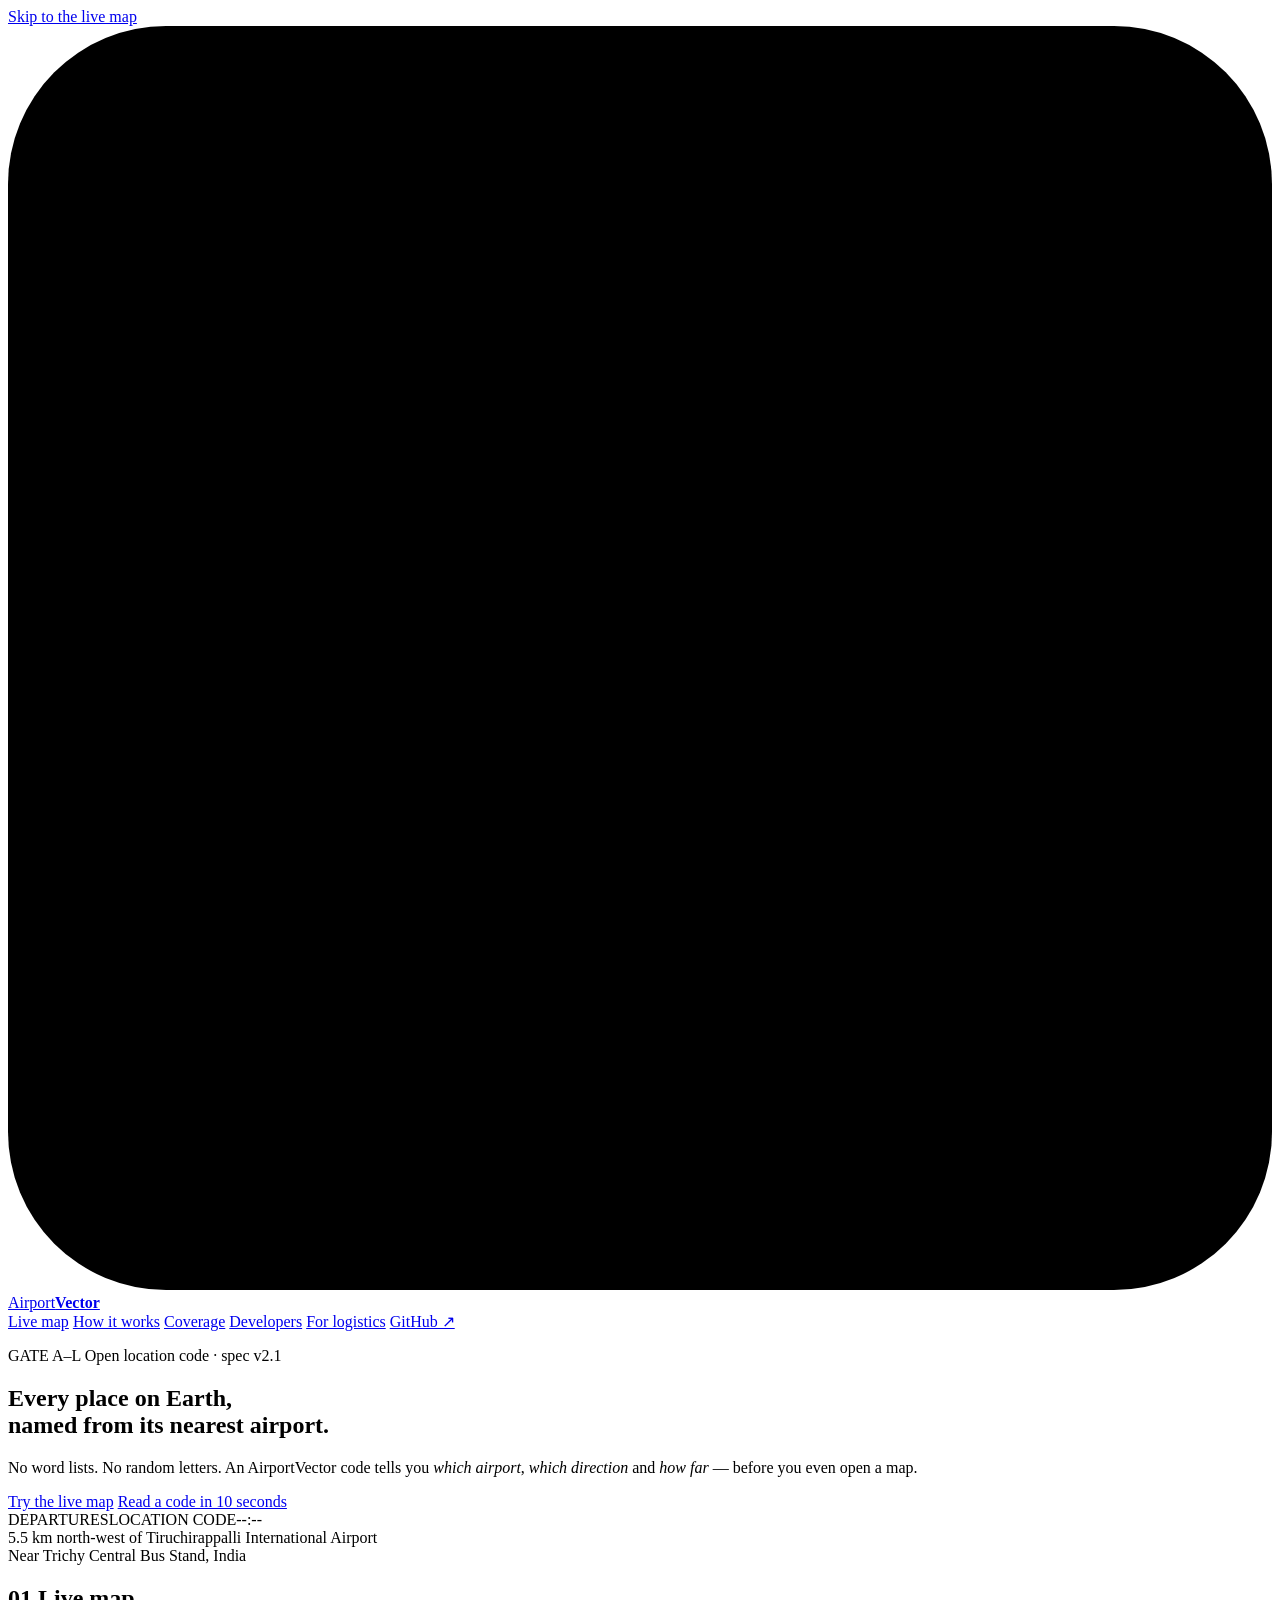
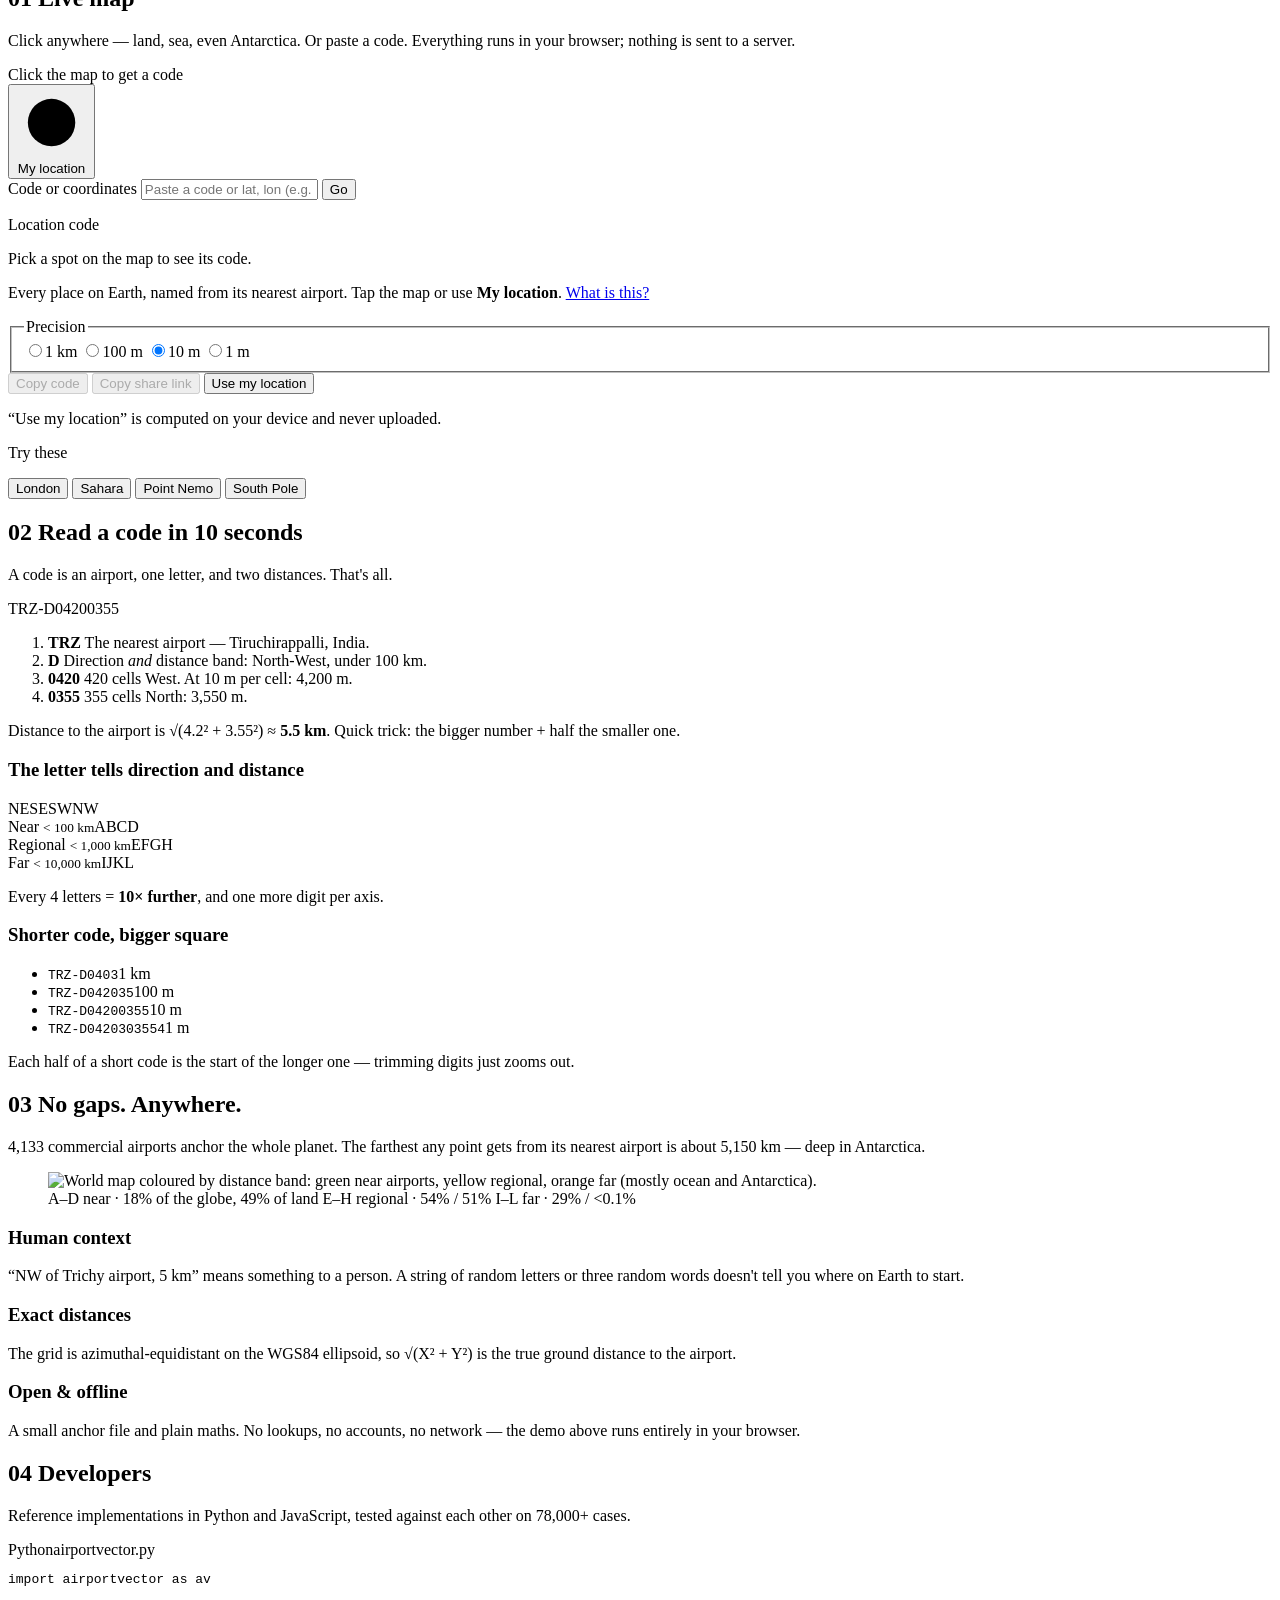
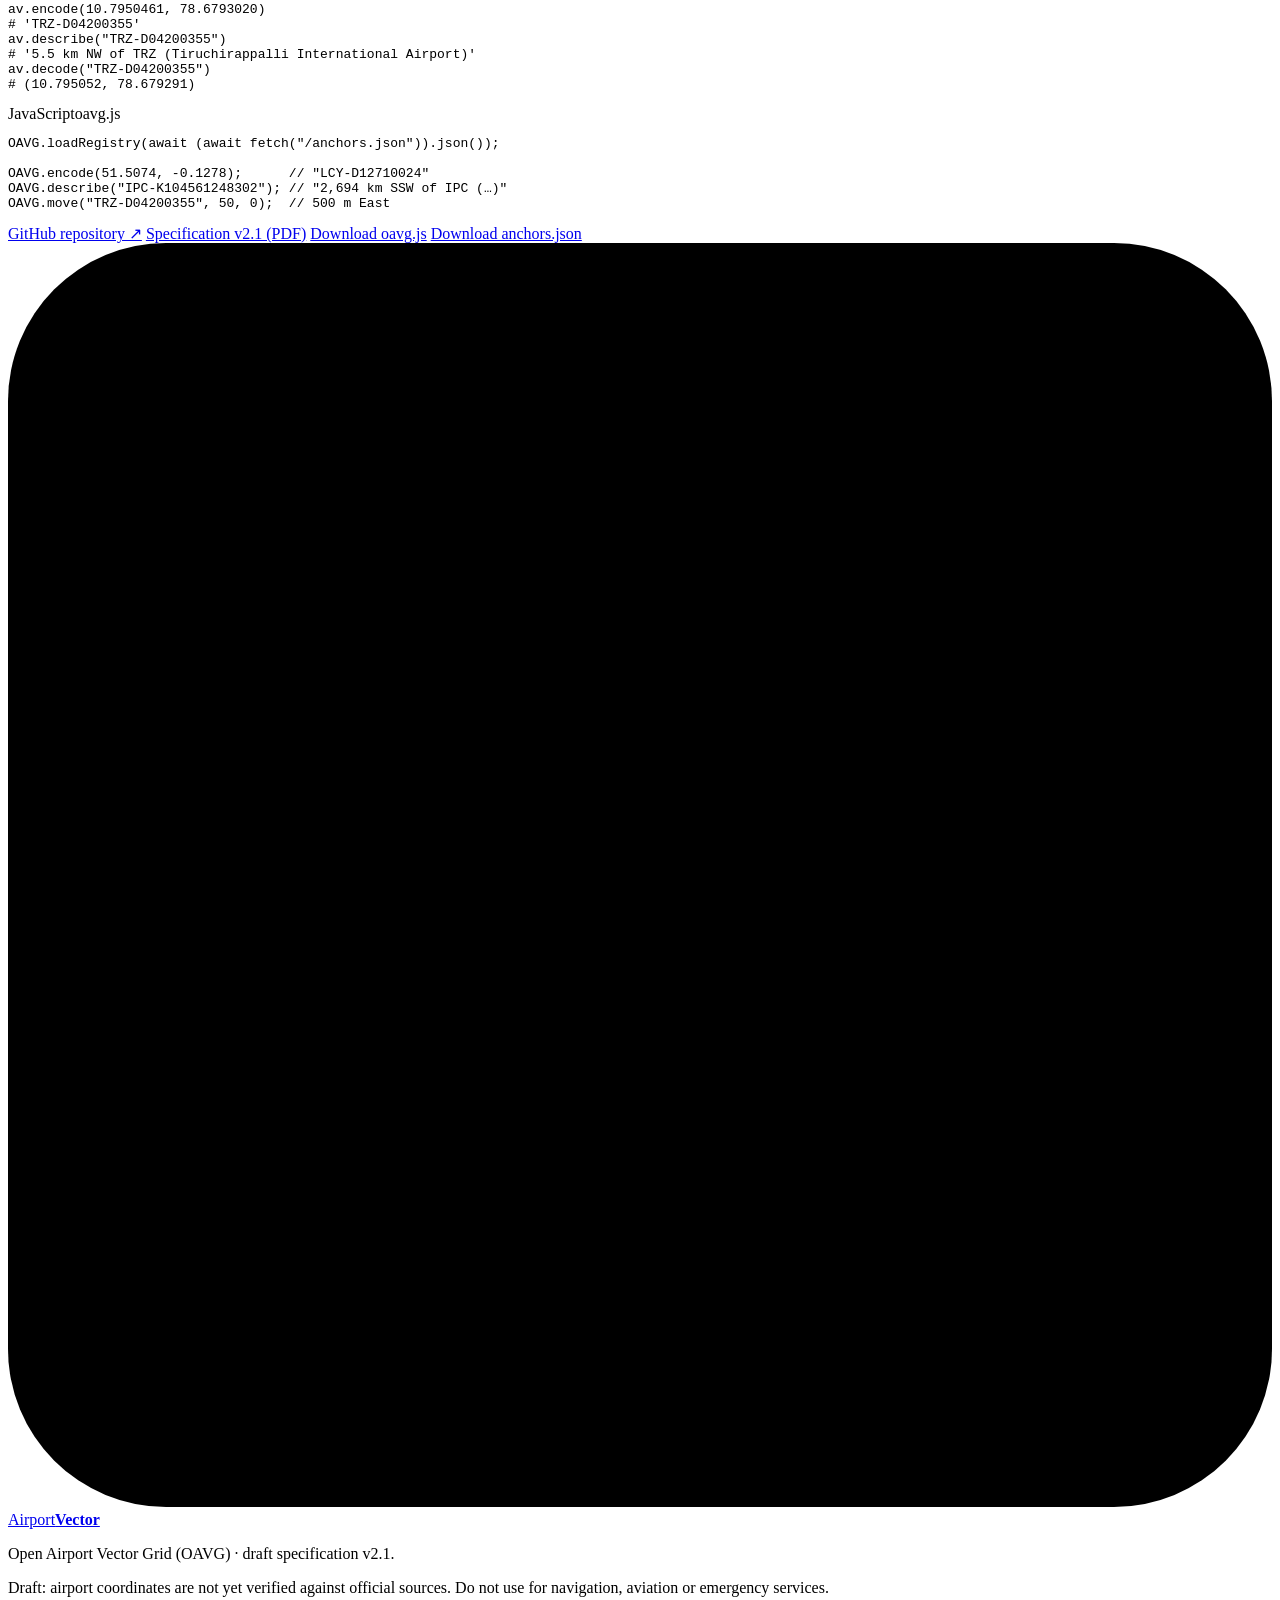
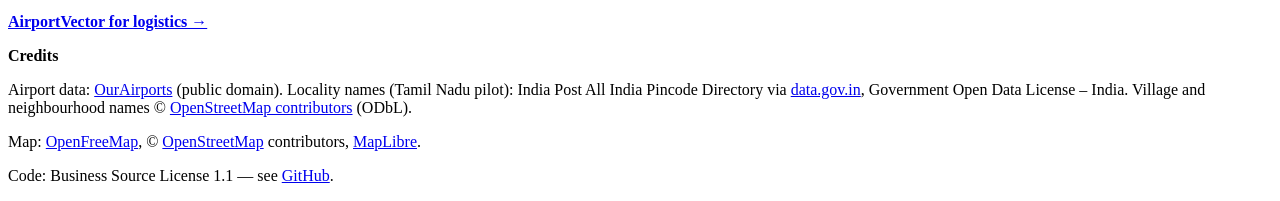
==== commit 3461128b: "Village names (OpenStreetMap) + separate postal field" ====
--- a/public/index.html
+++ b/public/index.html
@@ -259,7 +259,7 @@
       <div class="small">
         <p><a href="/logistics"><b>AirportVector for logistics →</b></a></p>
         <p><b>Credits</b></p>
-        <p>Airport data: <a href="https://ourairports.com/" rel="noopener">OurAirports</a> (public domain). Locality names (Tamil Nadu pilot): India Post All India Pincode Directory via <a href="https://www.data.gov.in/" rel="noopener">data.gov.in</a>, Government Open Data License – India.</p>
+        <p>Airport data: <a href="https://ourairports.com/" rel="noopener">OurAirports</a> (public domain). Locality names (Tamil Nadu pilot): India Post All India Pincode Directory via <a href="https://www.data.gov.in/" rel="noopener">data.gov.in</a>, Government Open Data License – India. Village and neighbourhood names © <a href="https://www.openstreetmap.org/copyright" rel="noopener">OpenStreetMap contributors</a> (ODbL).</p>
         <p>Map: <a href="https://openfreemap.org/" rel="noopener">OpenFreeMap</a>, © <a href="https://www.openstreetmap.org/copyright" rel="noopener">OpenStreetMap</a> contributors, <a href="https://maplibre.org/" rel="noopener">MapLibre</a>.</p>
         <p>Code: Business Source License 1.1 — see <a href="https://github.com/dhmkt05/airportvector" rel="noopener">GitHub</a>.</p>
       </div>
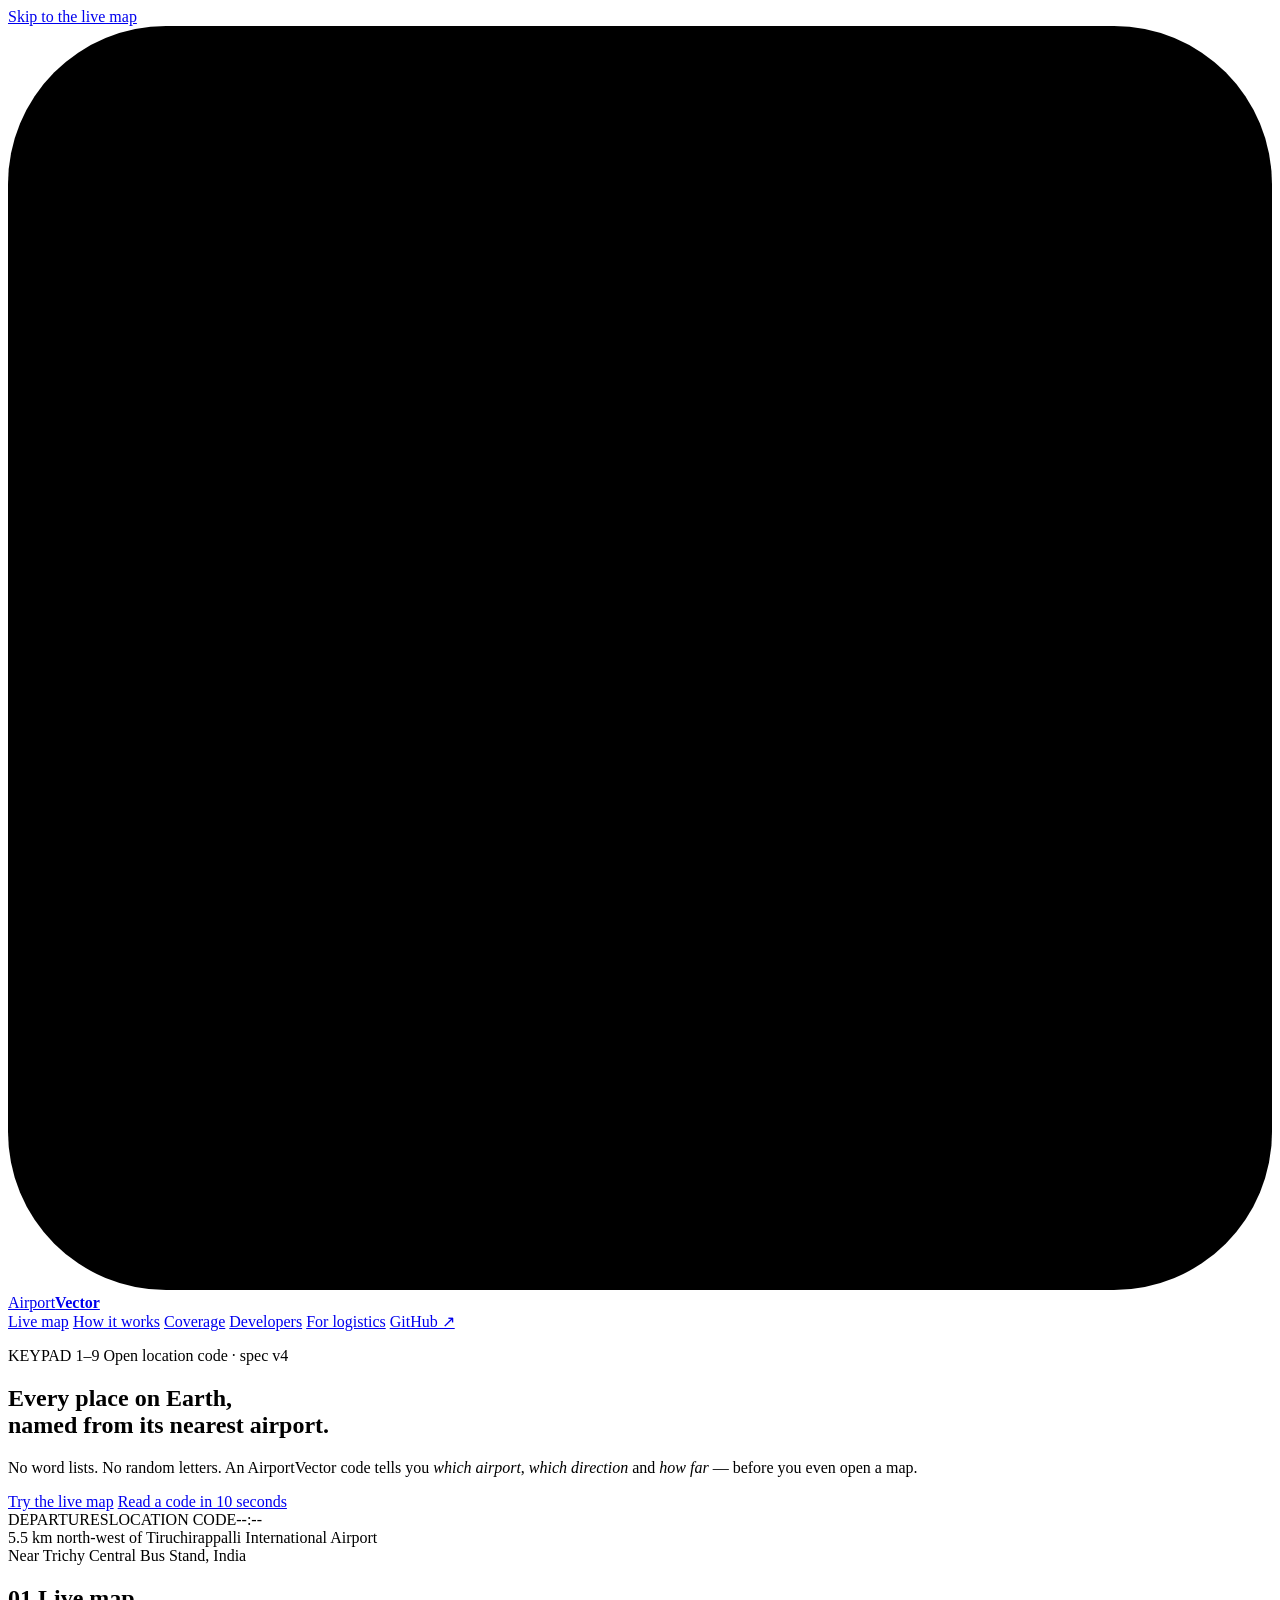
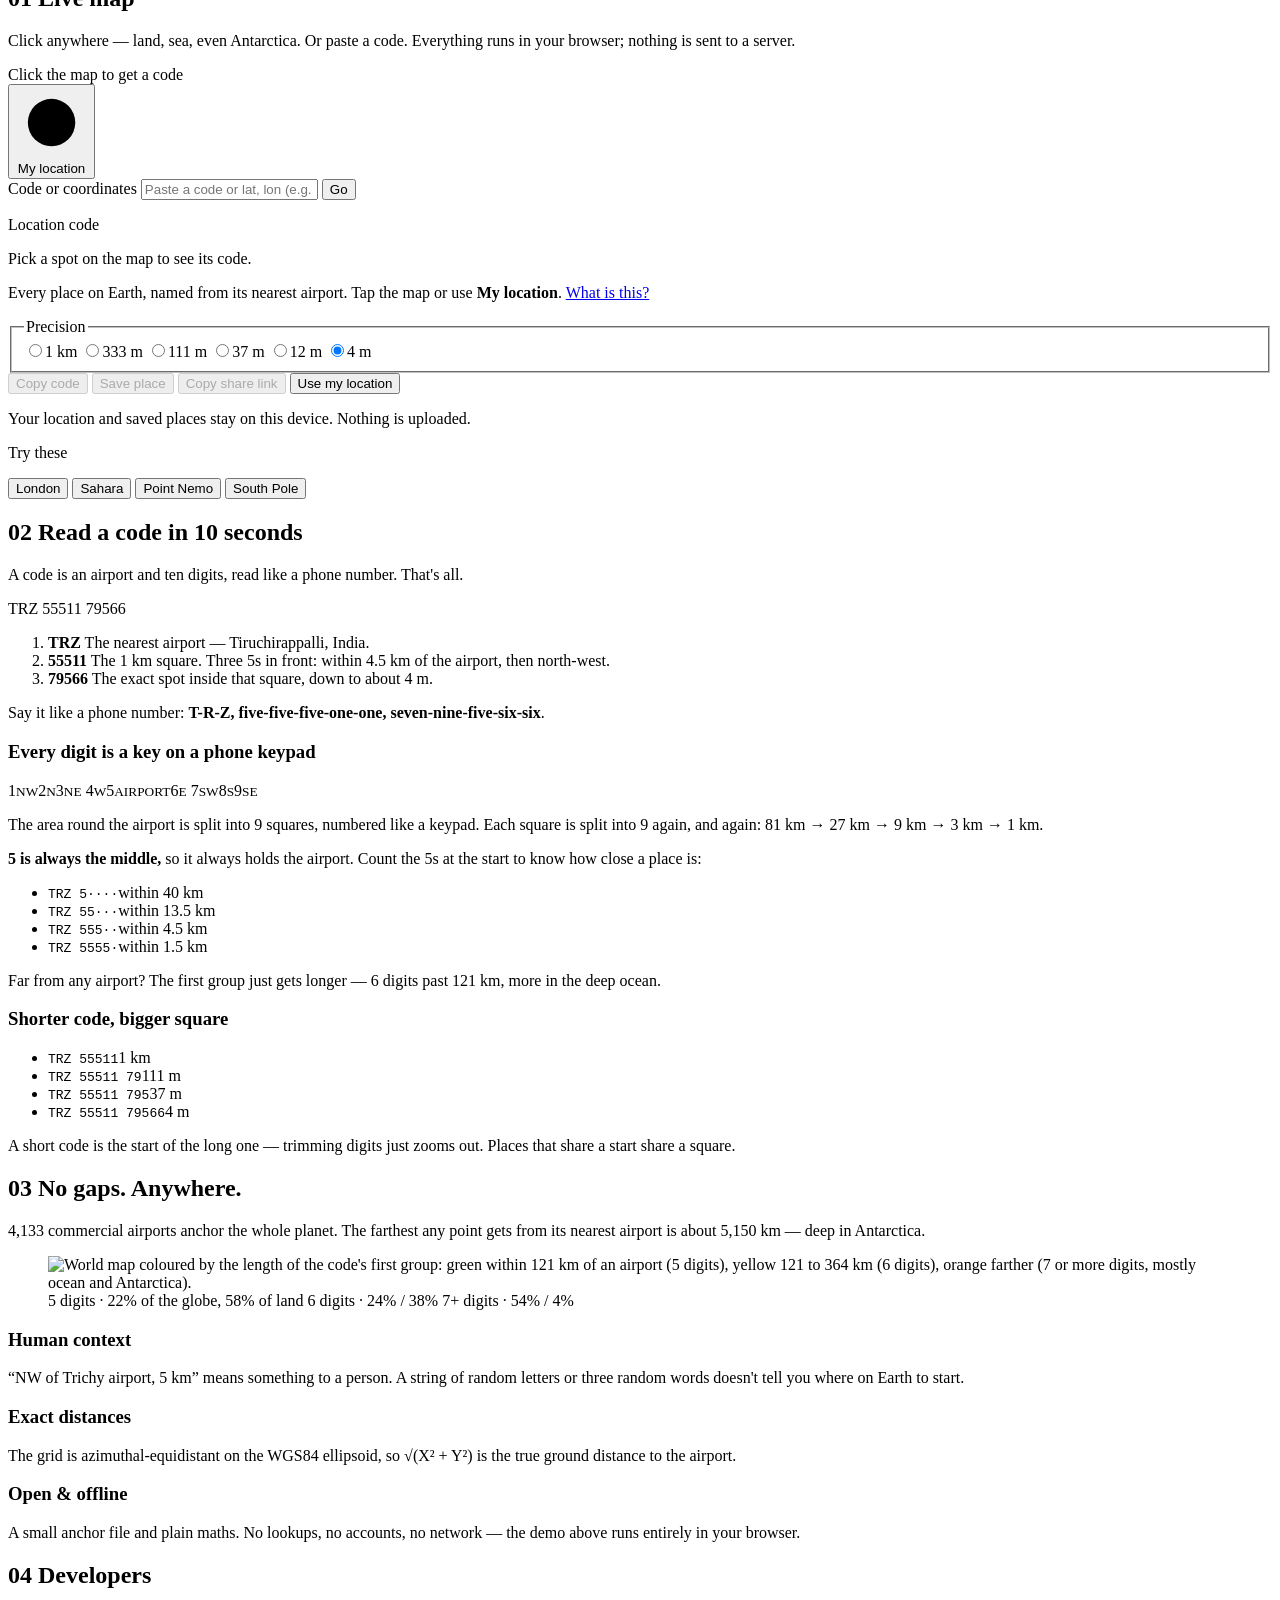
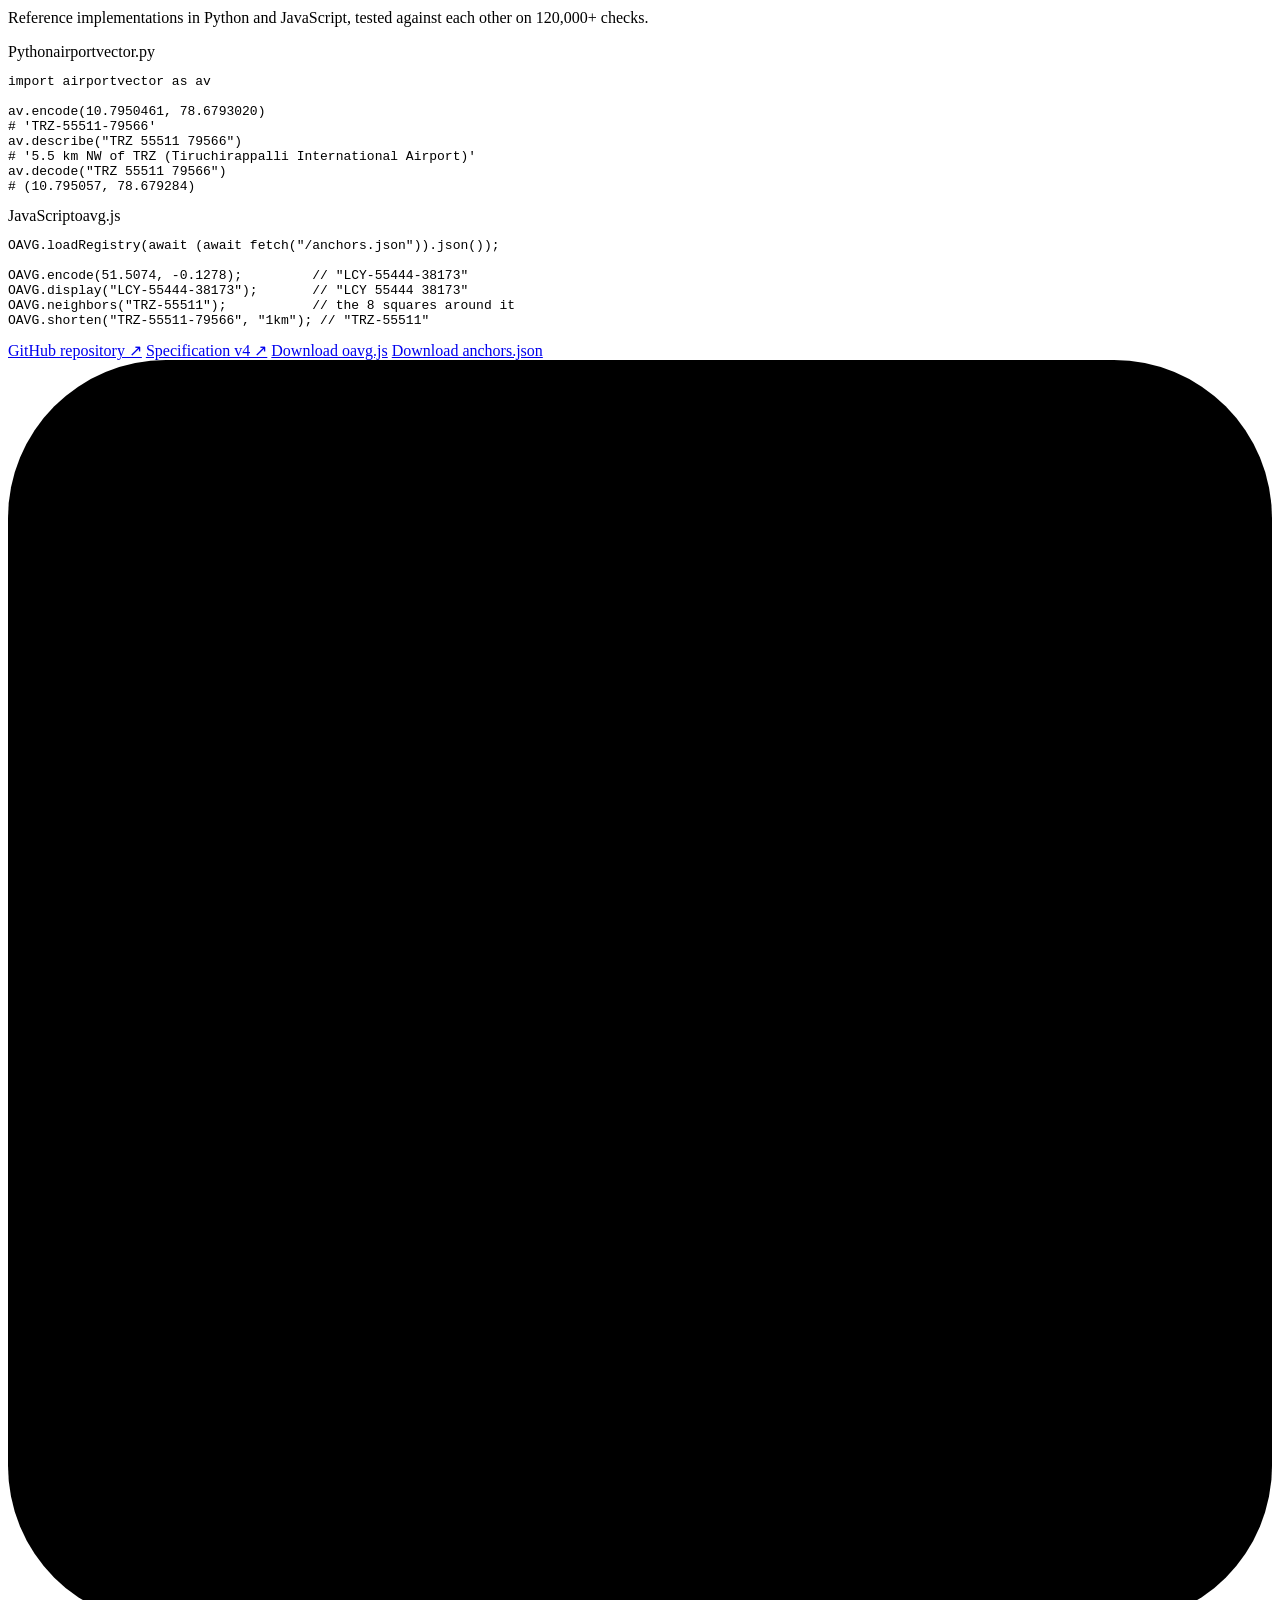
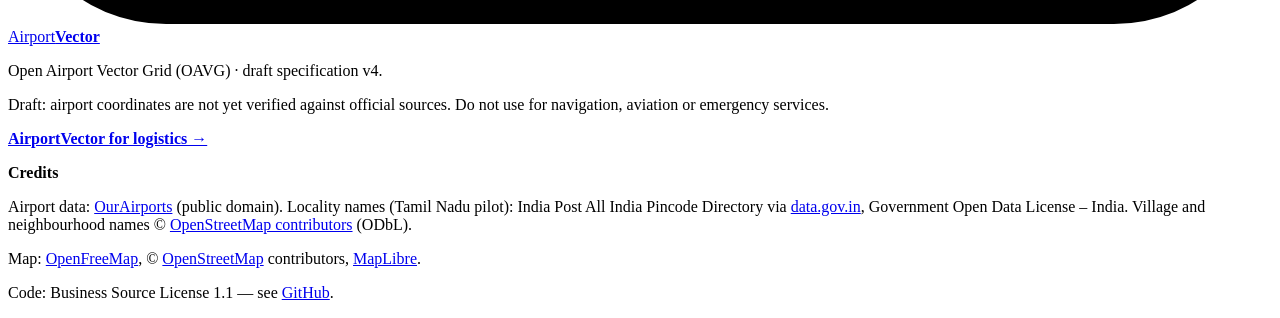
==== commit e00f9c0c: "Switch site to OAVG v4 keypad codes; save places and copy code - Live map, logistics page and locali" ====
--- a/public/index.html
+++ b/public/index.html
@@ -4,14 +4,14 @@
   <meta charset="utf-8">
   <meta name="viewport" content="width=device-width, initial-scale=1">
   <title>AirportVector — every place on Earth, named from its nearest airport</title>
-  <meta name="description" content="AirportVector (OAVG) is an open, human-readable location code. Every point on Earth is written from its nearest airport: TRZ-D04200355 = 5.5 km north-west of Trichy airport.">
+  <meta name="description" content="AirportVector (OAVG) is an open, human-readable location code. Every point on Earth is written from its nearest airport on a phone-keypad grid: TRZ 55511 79566 = 5.5 km north-west of Trichy airport.">
   <meta name="theme-color" content="#0f1216">
   <link rel="canonical" href="https://airportvector.org/">
   <link rel="icon" href="/favicon.svg" type="image/svg+xml">
   <meta property="og:type" content="website">
   <meta property="og:url" content="https://airportvector.org/">
   <meta property="og:title" content="AirportVector — every place on Earth, named from its nearest airport">
-  <meta property="og:description" content="An open, human-readable location code. TRZ-D04200355 = 5.5 km north-west of Trichy airport. Try the live map.">
+  <meta property="og:description" content="An open, human-readable location code. TRZ 55511 79566 = 5.5 km north-west of Trichy airport. Try the live map.">
   <meta property="og:image" content="https://airportvector.org/og.png">
   <meta name="twitter:card" content="summary_large_image">
 
@@ -44,7 +44,7 @@
     <!-- HERO ------------------------------------------------------------ -->
     <section class="hero" aria-labelledby="hero-title">
       <div class="hero-copy">
-        <p class="eyebrow"><span class="gate">GATE A–L</span> Open location code · spec v2.1</p>
+        <p class="eyebrow"><span class="gate">KEYPAD 1–9</span> Open location code · spec v4</p>
         <h1 id="hero-title">Every place on Earth,<br><span class="hl">named from its nearest airport.</span></h1>
         <p class="lede">No word lists. No random letters. An AirportVector code tells you <em>which airport</em>, <em>which direction</em> and <em>how far</em> — before you even open a map.</p>
         <div class="hero-cta">
@@ -58,7 +58,7 @@
           <span>DEPARTURES</span><span>LOCATION CODE</span><span class="board-clock" id="clock">--:--</span>
         </div>
         <div class="board-row">
-          <div class="flap" id="heroFlap" data-text="TRZ-D04200355"></div>
+          <div class="flap" id="heroFlap" data-text="TRZ 55511 79566"></div>
         </div>
         <div class="board-sub" id="heroSub">5.5 km north-west of Tiruchirappalli International Airport</div>
         <div class="board-foot"><span class="dot"></span><span id="heroPlace">Near Trichy Central Bus Stand, India</span></div>
@@ -96,7 +96,7 @@
 
           <div class="result" id="result">
             <p class="label">Location code</p>
-            <div class="flap flap-panel" id="panelFlap" data-text="CLICK-THE-MAP"></div>
+            <div class="flap flap-panel" id="panelFlap" data-text="CLICK THE MAP"></div>
             <p class="describe" id="describe">Pick a spot on the map to see its code.</p>
             <p class="locality" id="locality" hidden></p>
             <p class="m-intro" id="mIntro">Every place on Earth, named from its nearest airport. Tap the map or use <b>My location</b>. <a href="#how">What is this?</a></p>
@@ -104,7 +104,7 @@
             <dl class="facts" id="facts" hidden>
               <div><dt>Airport</dt><dd id="fAirport">—</dd></div>
               <div><dt>Direction</dt><dd id="fDir">—</dd></div>
-              <div><dt>Band</dt><dd id="fBand">—</dd></div>
+              <div><dt>Distance</dt><dd id="fBand">—</dd></div>
               <div><dt>Cell</dt><dd id="fCell">—</dd></div>
               <div class="wide"><dt>Coordinates</dt><dd id="fCoord">—</dd></div>
             </dl>
@@ -112,26 +112,33 @@
             <fieldset class="precision" id="precision">
               <legend class="label">Precision</legend>
               <label><input type="radio" name="prec" value="1km"><span>1 km</span></label>
-              <label><input type="radio" name="prec" value="100m"><span>100 m</span></label>
-              <label><input type="radio" name="prec" value="10m" checked><span>10 m</span></label>
-              <label><input type="radio" name="prec" value="1m"><span>1 m</span></label>
+              <label><input type="radio" name="prec" value="333m"><span>333 m</span></label>
+              <label><input type="radio" name="prec" value="111m"><span>111 m</span></label>
+              <label><input type="radio" name="prec" value="37m"><span>37 m</span></label>
+              <label><input type="radio" name="prec" value="12m"><span>12 m</span></label>
+              <label><input type="radio" name="prec" value="4m" checked><span>4 m</span></label>
             </fieldset>
 
             <div class="actions">
               <button class="btn btn-small" id="copyBtn" type="button" disabled>Copy code</button>
+              <button class="btn btn-small btn-ghost" id="saveBtn" type="button" disabled>Save place</button>
               <button class="btn btn-small btn-ghost" id="shareBtn" type="button" disabled>Copy share link</button>
               <button class="btn btn-small btn-ghost" id="locateBtn" type="button">Use my location</button>
             </div>
-            <p class="privacy">“Use my location” is computed on your device and never uploaded.</p>
+            <p class="privacy">Your location and saved places stay on this device. Nothing is uploaded.</p>
+            <div class="saved" id="saved" hidden>
+              <p class="label">My places</p>
+              <ul class="saved-list" id="savedList"></ul>
+            </div>
           </div>
 
           <div class="try">
             <p class="label">Try these</p>
             <div class="chips">
-              <button type="button" class="chip" data-code="LCY-D12710024">London</button>
-              <button type="button" class="chip" data-code="DJG-F2590508465">Sahara</button>
-              <button type="button" class="chip" data-code="IPC-K104561248302">Point Nemo</button>
-              <button type="button" class="chip" data-code="USH-J000000392217">South Pole</button>
+              <button type="button" class="chip" data-code="LCY-55444-38173">London</button>
+              <button type="button" class="chip" data-code="DJG-686479-26417">Sahara</button>
+              <button type="button" class="chip" data-code="IPC-84772643-65933">Point Nemo</button>
+              <button type="button" class="chip" data-code="USH-822858828-82252">South Pole</button>
             </div>
           </div>
         </aside>
@@ -142,42 +149,52 @@
     <section class="how" id="how" aria-labelledby="how-title">
       <div class="section-head">
         <h2 id="how-title"><span class="num">02</span> Read a code in 10 seconds</h2>
-        <p>A code is an airport, one letter, and two distances. That's all.</p>
-      </div>
-
-      <div class="anatomy" aria-label="Anatomy of the code TRZ-D04200355">
+        <p>A code is an airport and ten digits, read like a phone number. That's all.</p>
+      </div>
+
+      <div class="anatomy" aria-label="Anatomy of the code TRZ 55511 79566">
         <div class="ana-code">
-          <span class="seg seg-a">TRZ</span><span class="seg seg-dash">-</span><span class="seg seg-l">D</span><span class="seg seg-x">0420</span><span class="seg seg-y">0355</span>
-        </div>
-        <ol class="ana-keys">
+          <span class="seg seg-a">TRZ</span><span class="seg seg-gap">&nbsp;</span><span class="seg seg-x">55511</span><span class="seg seg-gap">&nbsp;</span><span class="seg seg-y">79566</span>
+        </div>
+        <ol class="ana-keys three">
           <li class="k-a"><b>TRZ</b> The nearest airport — Tiruchirappalli, India.</li>
-          <li class="k-l"><b>D</b> Direction <em>and</em> distance band: North-West, under 100 km.</li>
-          <li class="k-x"><b>0420</b> 420 cells West. At 10 m per cell: 4,200 m.</li>
-          <li class="k-y"><b>0355</b> 355 cells North: 3,550 m.</li>
+          <li class="k-x"><b>55511</b> The 1 km square. Three 5s in front: within 4.5 km of the airport, then north-west.</li>
+          <li class="k-y"><b>79566</b> The exact spot inside that square, down to about 4 m.</li>
         </ol>
-        <p class="ana-note">Distance to the airport is √(4.2² + 3.55²) ≈ <b>5.5 km</b>. Quick trick: the bigger number + half the smaller one.</p>
+        <p class="ana-note">Say it like a phone number: <b>T-R-Z, five-five-five-one-one, seven-nine-five-six-six</b>.</p>
       </div>
 
       <div class="letters">
-        <h3>The letter tells direction and distance</h3>
-        <div class="letter-grid" role="table" aria-label="Sector letters">
-          <div class="lg-row lg-head" role="row"><span role="columnheader"></span><span role="columnheader">NE</span><span role="columnheader">SE</span><span role="columnheader">SW</span><span role="columnheader">NW</span></div>
-          <div class="lg-row" role="row"><span role="rowheader">Near <small>&lt; 100 km</small></span><span class="lt b0">A</span><span class="lt b0">B</span><span class="lt b0">C</span><span class="lt b0">D</span></div>
-          <div class="lg-row" role="row"><span role="rowheader">Regional <small>&lt; 1,000 km</small></span><span class="lt b1">E</span><span class="lt b1">F</span><span class="lt b1">G</span><span class="lt b1">H</span></div>
-          <div class="lg-row" role="row"><span role="rowheader">Far <small>&lt; 10,000 km</small></span><span class="lt b2">I</span><span class="lt b2">J</span><span class="lt b2">K</span><span class="lt b2">L</span></div>
-        </div>
-        <p class="rule">Every 4 letters = <b>10× further</b>, and one more digit per axis.</p>
+        <h3>Every digit is a key on a phone keypad</h3>
+        <div class="keypad-wrap">
+          <div class="keypad" role="img" aria-label="Phone keypad: 1 north-west, 2 north, 3 north-east, 4 west, 5 centre, 6 east, 7 south-west, 8 south, 9 south-east">
+            <span class="lt">1<small>NW</small></span><span class="lt">2<small>N</small></span><span class="lt">3<small>NE</small></span>
+            <span class="lt">4<small>W</small></span><span class="lt home">5<small>AIRPORT</small></span><span class="lt">6<small>E</small></span>
+            <span class="lt">7<small>SW</small></span><span class="lt">8<small>S</small></span><span class="lt">9<small>SE</small></span>
+          </div>
+          <div class="keypad-notes">
+            <p>The area round the airport is split into 9 squares, numbered like a keypad. Each square is split into 9 again, and again: 81 km → 27 km → 9 km → 3 km → 1 km.</p>
+            <p><b>5 is always the middle,</b> so it always holds the airport. Count the 5s at the start to know how close a place is:</p>
+            <ul class="prec-list">
+              <li><code>TRZ 5····</code><span>within 40 km</span></li>
+              <li><code>TRZ 55···</code><span>within 13.5 km</span></li>
+              <li><code>TRZ 555··</code><span>within 4.5 km</span></li>
+              <li><code>TRZ 5555·</code><span>within 1.5 km</span></li>
+            </ul>
+          </div>
+        </div>
+        <p class="rule">Far from any airport? The first group just gets longer — 6 digits past 121 km, more in the deep ocean.</p>
       </div>
 
       <div class="precision-table">
         <h3>Shorter code, bigger square</h3>
         <ul class="prec-list">
-          <li><code>TRZ-D0403</code><span>1 km</span></li>
-          <li><code>TRZ-D042035</code><span>100 m</span></li>
-          <li><code>TRZ-D04200355</code><span>10 m</span></li>
-          <li><code>TRZ-D0420303554</code><span>1 m</span></li>
+          <li><code>TRZ 55511</code><span>1 km</span></li>
+          <li><code>TRZ 55511 79</code><span>111 m</span></li>
+          <li><code>TRZ 55511 795</code><span>37 m</span></li>
+          <li><code>TRZ 55511 79566</code><span>4 m</span></li>
         </ul>
-        <p class="rule">Each half of a short code is the start of the longer one — trimming digits just zooms out.</p>
+        <p class="rule">A short code is the start of the long one — trimming digits just zooms out. Places that share a start share a square.</p>
       </div>
     </section>
 
@@ -189,11 +206,11 @@
       </div>
       <figure class="cov-fig">
         <img src="/coverage.webp" width="2400" height="1275" loading="lazy" decoding="async"
-             alt="World map coloured by distance band: green near airports, yellow regional, orange far (mostly ocean and Antarctica).">
+             alt="World map coloured by the length of the code's first group: green within 121 km of an airport (5 digits), yellow 121 to 364 km (6 digits), orange farther (7 or more digits, mostly ocean and Antarctica).">
         <figcaption>
-          <span class="swatch b0"></span>A–D near · 18% of the globe, 49% of land
-          <span class="swatch b1"></span>E–H regional · 54% / 51%
-          <span class="swatch b2"></span>I–L far · 29% / &lt;0.1%
+          <span class="swatch b0"></span>5 digits · 22% of the globe, 58% of land
+          <span class="swatch b1"></span>6 digits · 24% / 38%
+          <span class="swatch b2"></span>7+ digits · 54% / 4%
         </figcaption>
       </figure>
 
@@ -217,7 +234,7 @@
     <section class="dev" id="developers" aria-labelledby="dev-title">
       <div class="section-head">
         <h2 id="dev-title"><span class="num">04</span> Developers</h2>
-        <p>Reference implementations in Python and JavaScript, tested against each other on 78,000+ cases.</p>
+        <p>Reference implementations in Python and JavaScript, tested against each other on 120,000+ checks.</p>
       </div>
       <div class="dev-grid">
         <div class="snippet">
@@ -225,24 +242,25 @@
 <pre><code>import airportvector as av
 
 av.encode(10.7950461, 78.6793020)
-# 'TRZ-D04200355'
-av.describe("TRZ-D04200355")
+# 'TRZ-55511-79566'
+av.describe("TRZ 55511 79566")
 # '5.5 km NW of TRZ (Tiruchirappalli International Airport)'
-av.decode("TRZ-D04200355")
-# (10.795052, 78.679291)</code></pre>
+av.decode("TRZ 55511 79566")
+# (10.795057, 78.679284)</code></pre>
         </div>
         <div class="snippet">
           <div class="snippet-head"><span>JavaScript</span><span>oavg.js</span></div>
 <pre><code>OAVG.loadRegistry(await (await fetch("/anchors.json")).json());
 
-OAVG.encode(51.5074, -0.1278);      // "LCY-D12710024"
-OAVG.describe("IPC-K104561248302"); // "2,694 km SSW of IPC (…)"
-OAVG.move("TRZ-D04200355", 50, 0);  // 500 m East</code></pre>
+OAVG.encode(51.5074, -0.1278);         // "LCY-55444-38173"
+OAVG.display("LCY-55444-38173");       // "LCY 55444 38173"
+OAVG.neighbors("TRZ-55511");           // the 8 squares around it
+OAVG.shorten("TRZ-55511-79566", "1km"); // "TRZ-55511"</code></pre>
         </div>
       </div>
       <div class="dev-links">
         <a class="btn btn-primary" href="https://github.com/dhmkt05/airportvector" rel="noopener">GitHub repository ↗</a>
-        <a class="btn btn-ghost" href="/spec-v2.1.pdf">Specification v2.1 (PDF)</a>
+        <a class="btn btn-ghost" href="https://github.com/dhmkt05/airportvector/blob/main/docs/SPEC-v4.md" rel="noopener">Specification v4 ↗</a>
         <a class="btn btn-ghost" href="/oavg.js" download>Download oavg.js</a>
         <a class="btn btn-ghost" href="/anchors.json" download>Download anchors.json</a>
       </div>
@@ -253,7 +271,7 @@
     <div class="foot-grid">
       <div>
         <a class="brand" href="/"><svg class="brand-mark" viewBox="0 0 32 32" aria-hidden="true"><rect width="32" height="32" rx="4"/><path d="M8 24 L24 8 M24 8 H13 M24 8 V19" /></svg><span>Airport<b>Vector</b></span></a>
-        <p class="small">Open Airport Vector Grid (OAVG) · draft specification v2.1.</p>
+        <p class="small">Open Airport Vector Grid (OAVG) · draft specification v4.</p>
         <p class="small warn">Draft: airport coordinates are not yet verified against official sources. Do not use for navigation, aviation or emergency services.</p>
       </div>
       <div class="small">
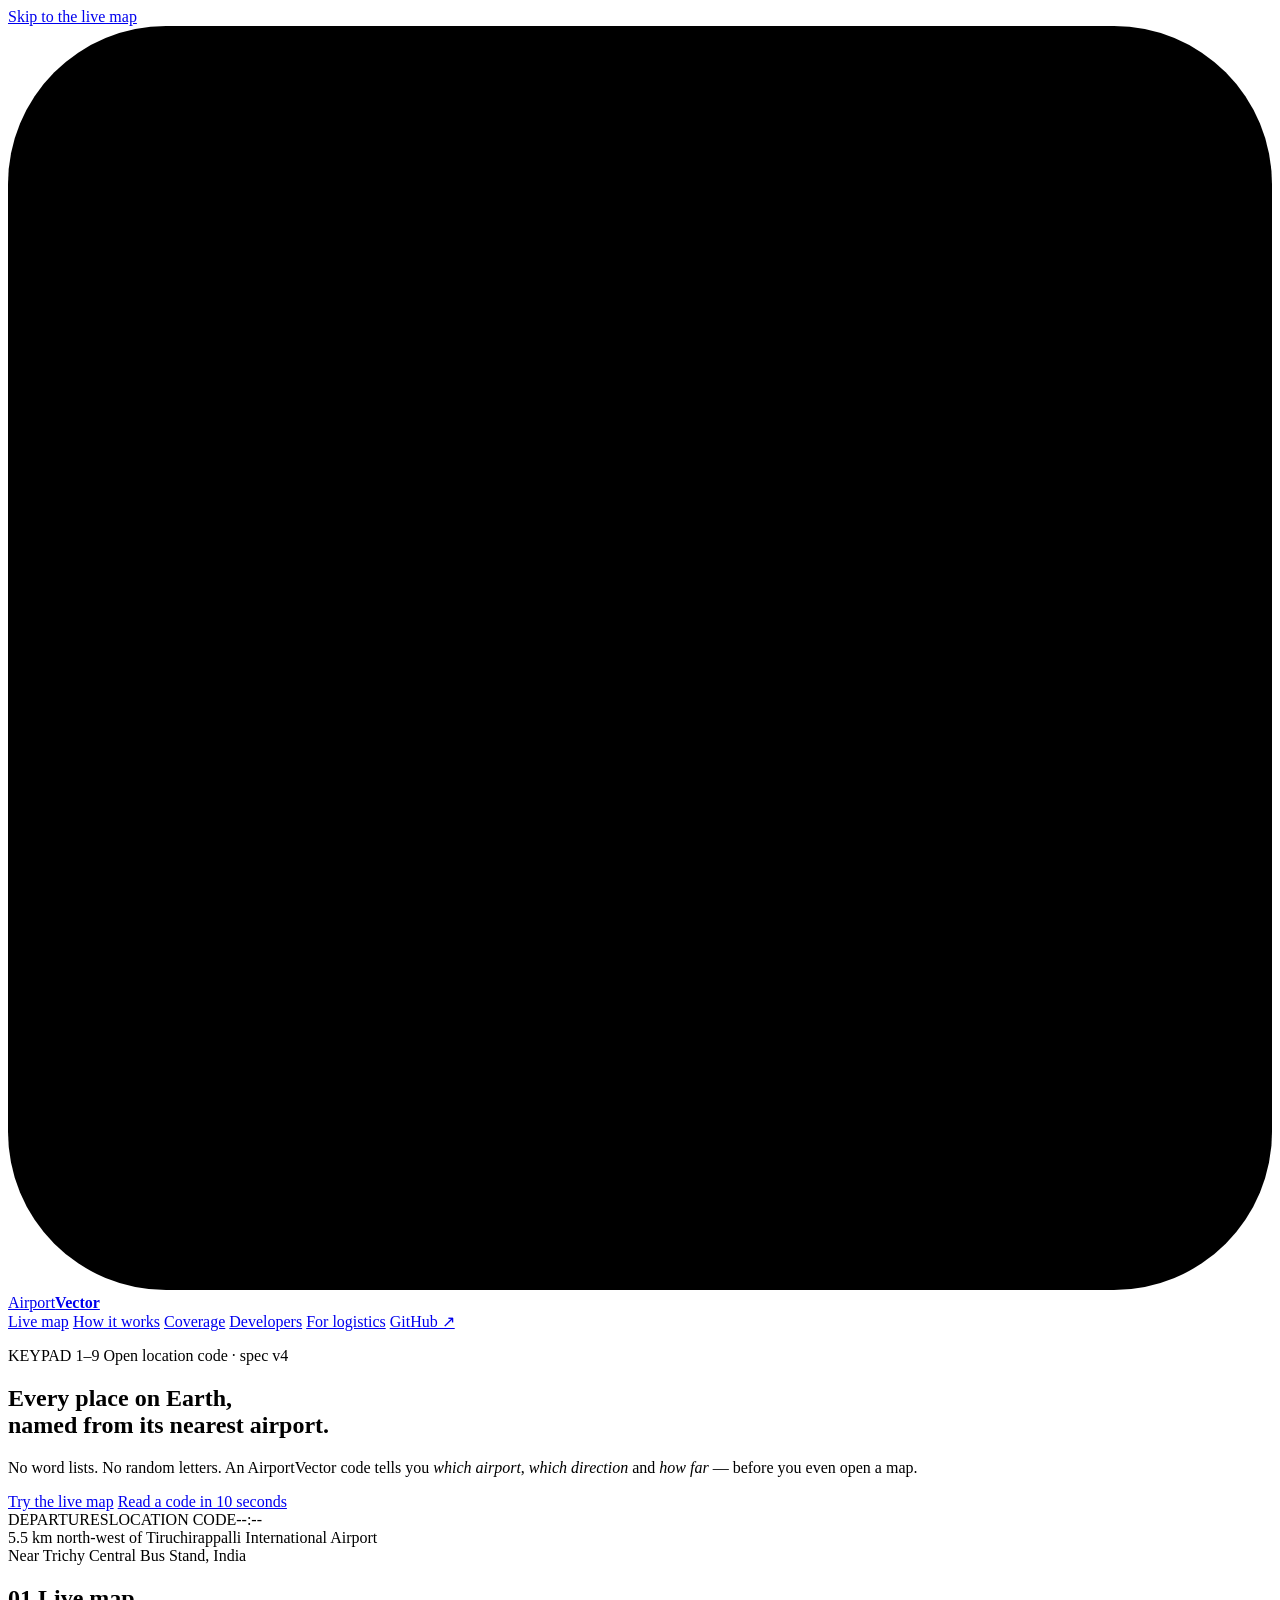
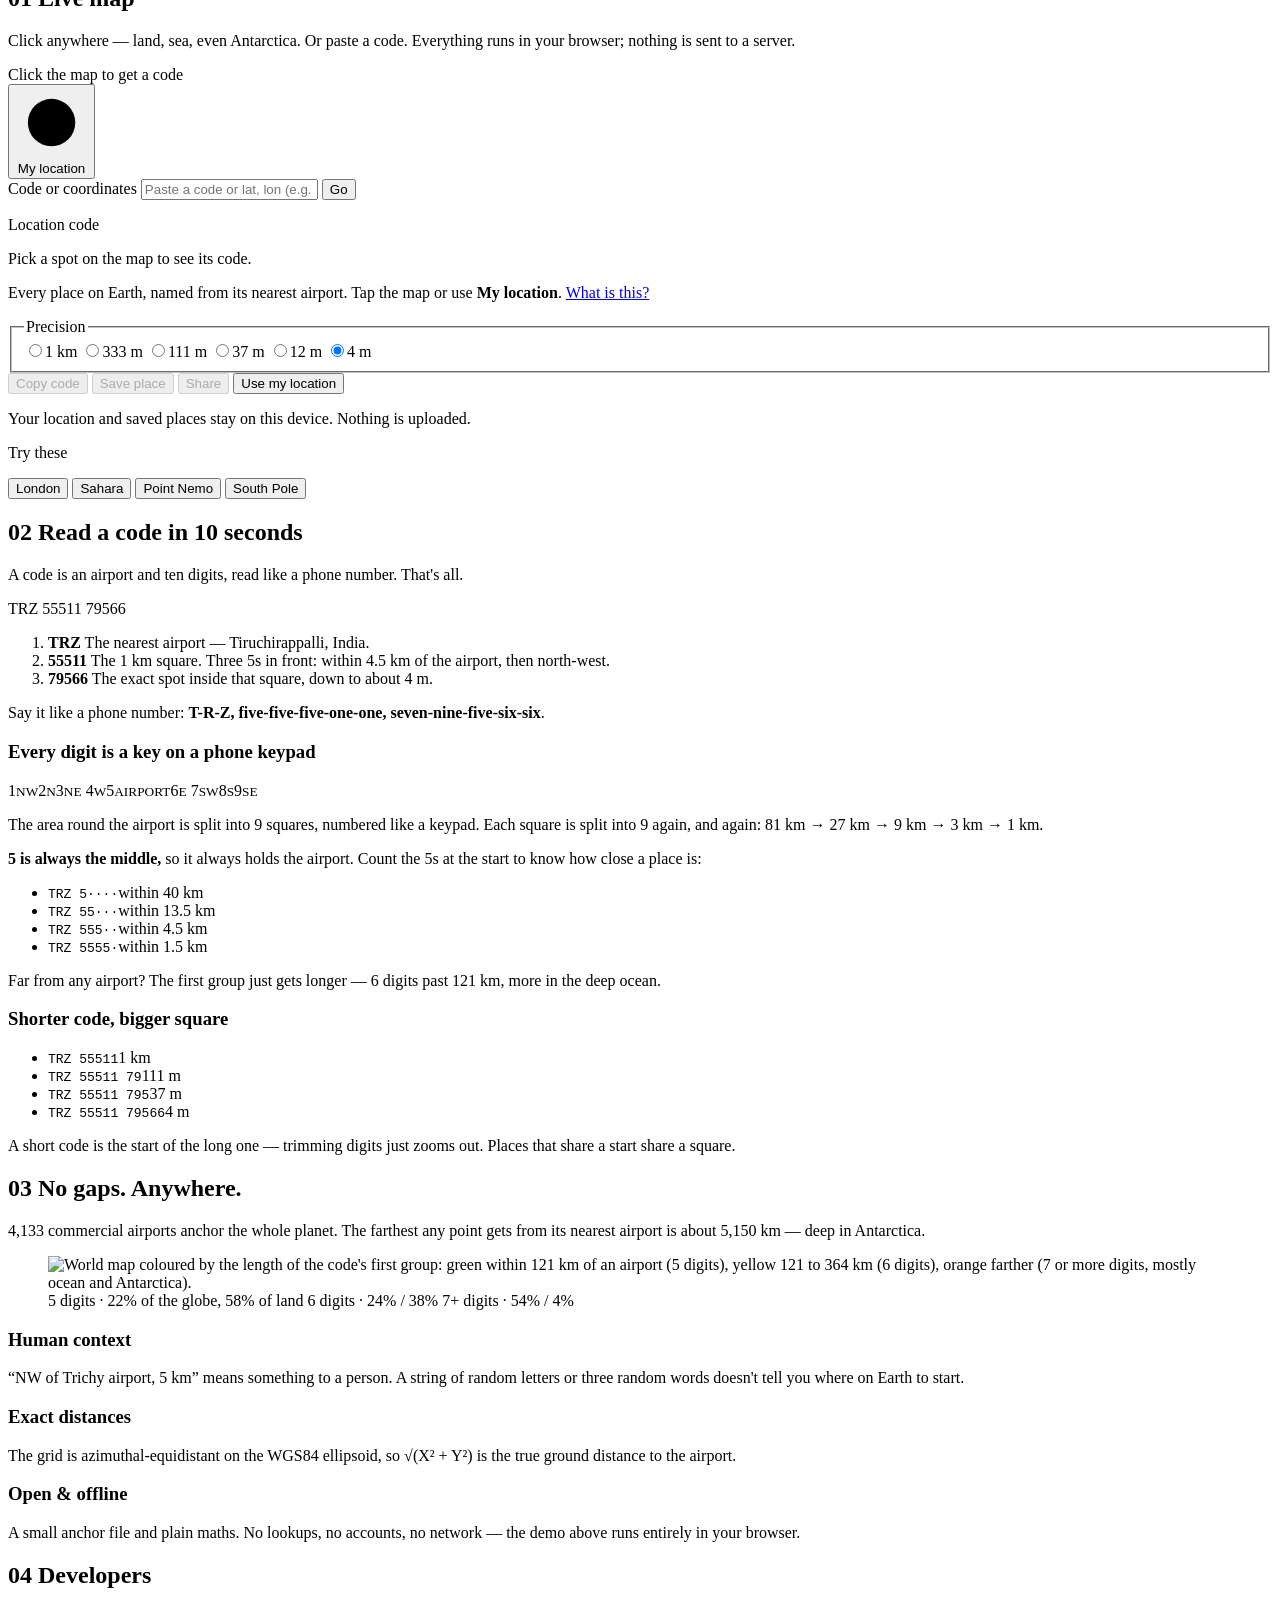
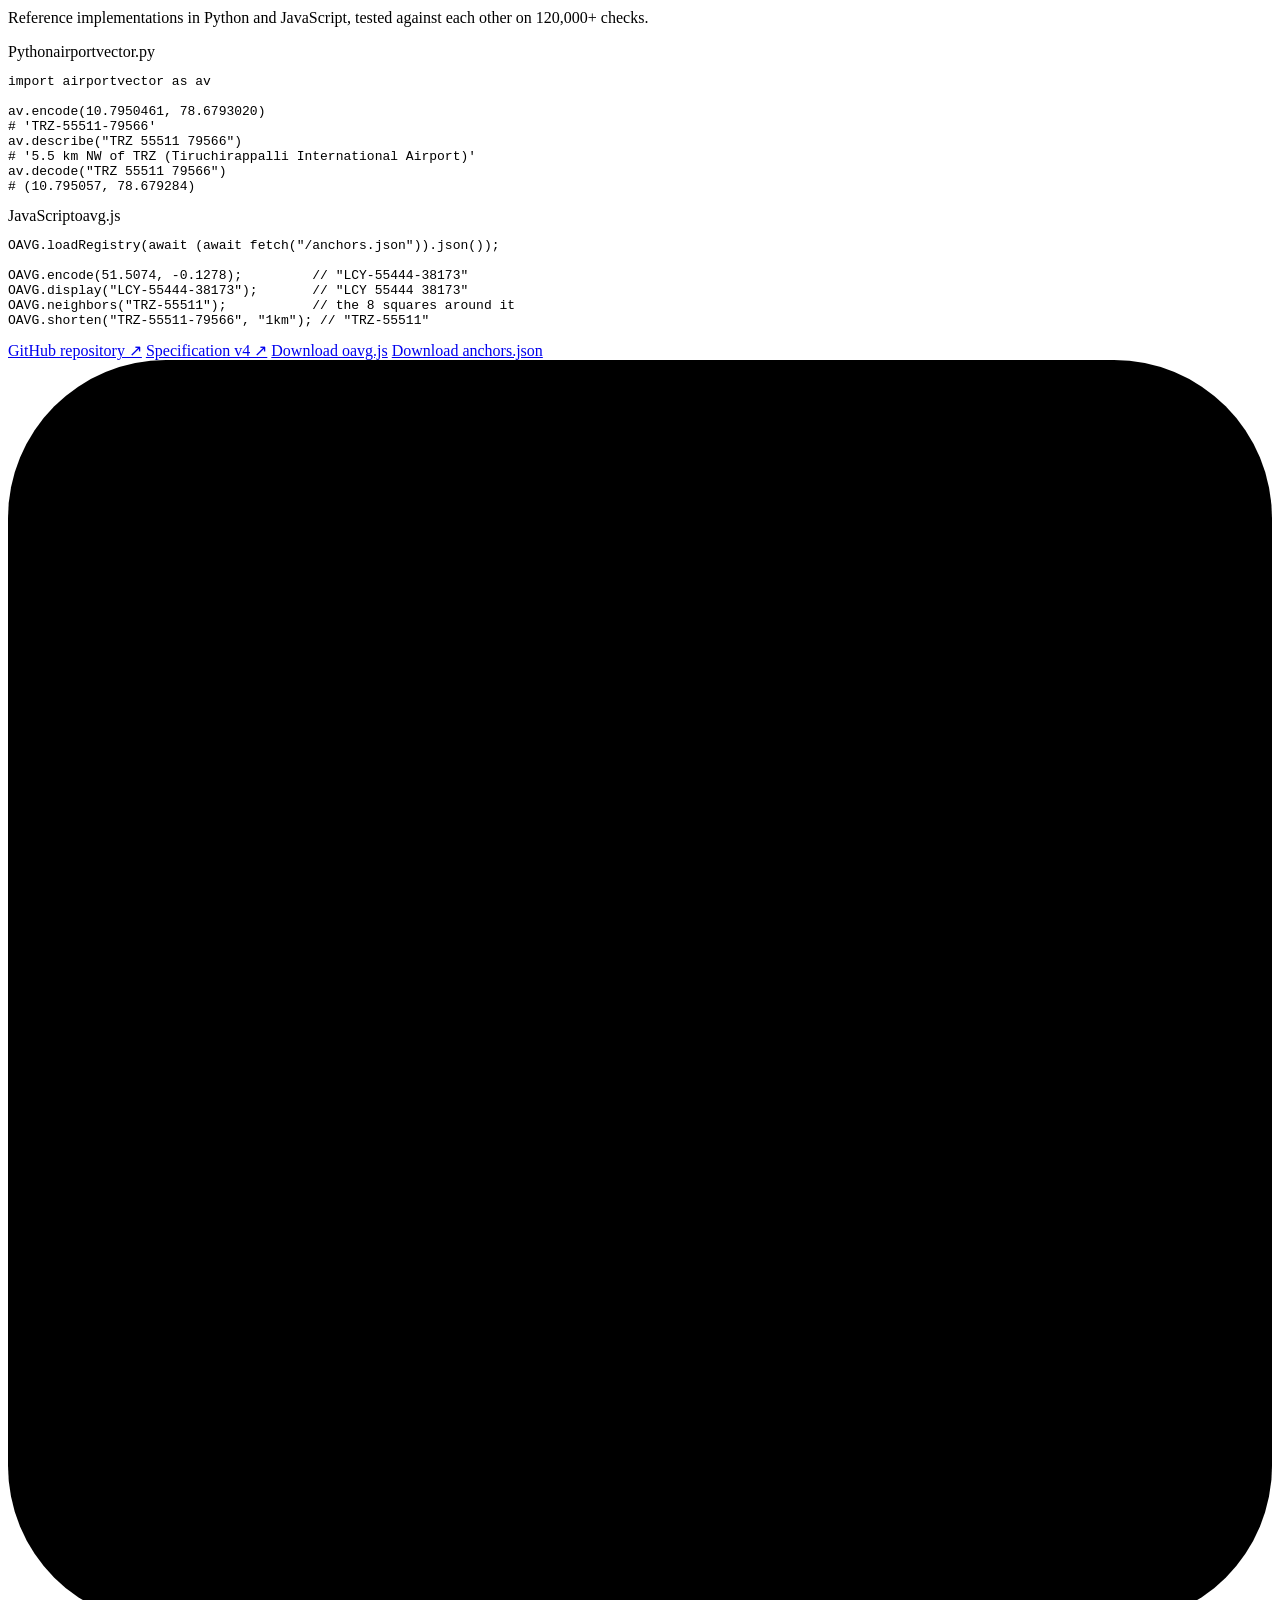
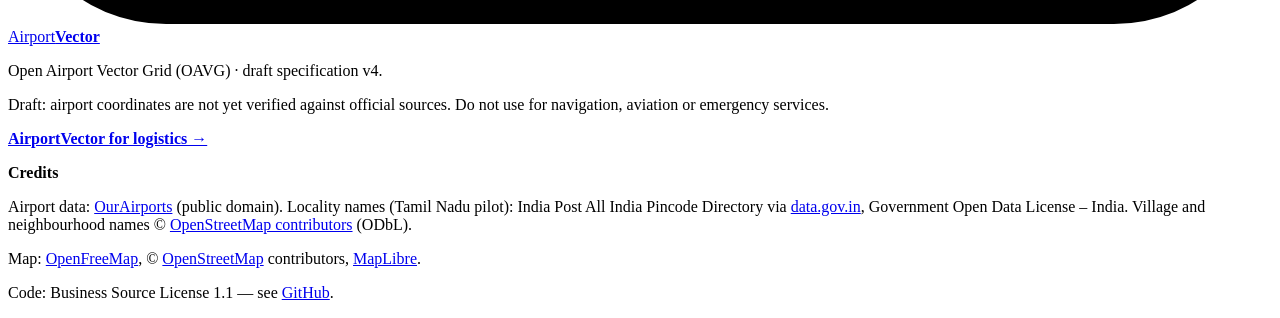
==== commit b1bb5a01: "Named saved places, per-place share, Google Maps navigation - Save asks for a name (quick picks: Hom" ====
--- a/public/index.html
+++ b/public/index.html
@@ -95,6 +95,16 @@
           <p class="search-error" id="searchError" role="alert" hidden></p>
 
           <div class="result" id="result">
+            <div class="shared" id="sharedBox" hidden>
+              <p class="label">Shared place</p>
+              <p class="shared-name" id="sharedName"></p>
+              <p class="shared-code" id="sharedCode" hidden></p>
+              <div class="shared-actions">
+                <a class="btn btn-small btn-primary" id="sharedNav" href="#" target="_blank" rel="noopener">Navigate with Google Maps</a>
+                <a class="btn btn-small btn-ghost" id="sharedOpen" href="#" target="_blank" rel="noopener">Open in Google Maps</a>
+                <button class="btn btn-small btn-ghost" id="sharedSave" type="button">Save to my places</button>
+              </div>
+            </div>
             <p class="label">Location code</p>
             <div class="flap flap-panel" id="panelFlap" data-text="CLICK THE MAP"></div>
             <p class="describe" id="describe">Pick a spot on the map to see its code.</p>
@@ -122,7 +132,7 @@
             <div class="actions">
               <button class="btn btn-small" id="copyBtn" type="button" disabled>Copy code</button>
               <button class="btn btn-small btn-ghost" id="saveBtn" type="button" disabled>Save place</button>
-              <button class="btn btn-small btn-ghost" id="shareBtn" type="button" disabled>Copy share link</button>
+              <button class="btn btn-small btn-ghost" id="shareBtn" type="button" disabled>Share</button>
               <button class="btn btn-small btn-ghost" id="locateBtn" type="button">Use my location</button>
             </div>
             <p class="privacy">Your location and saved places stay on this device. Nothing is uploaded.</p>
@@ -284,6 +294,29 @@
     </div>
   </footer>
 
+  <dialog class="dlg" id="dlg" aria-labelledby="dlgTitle">
+    <form id="dlgForm" novalidate>
+      <div class="dlg-head">
+        <p class="dlg-title" id="dlgTitle">Save place</p>
+        <button type="button" class="dlg-x" id="dlgClose" aria-label="Close">&times;</button>
+      </div>
+      <p class="dlg-code" id="dlgCode"></p>
+      <label class="dlg-field" for="dlgInput" id="dlgLabel">Name</label>
+      <input class="dlg-input" id="dlgInput" type="text" maxlength="40" autocomplete="off" enterkeyhint="done">
+      <div class="chips dlg-picks" id="dlgPicks">
+        <button type="button" class="chip" data-name="Home">&#x1F3E0; Home</button>
+        <button type="button" class="chip" data-name="Office">&#x1F3E2; Office</button>
+        <button type="button" class="chip" data-name="Shop">&#x1F3EA; Shop</button>
+        <button type="button" class="chip" data-name="Site">&#x1F4CD; Site</button>
+      </div>
+      <p class="dlg-note" id="dlgNote"></p>
+      <div class="dlg-actions">
+        <button type="button" class="btn btn-small btn-ghost" id="dlgAlt">Cancel</button>
+        <button type="submit" class="btn btn-small btn-primary" id="dlgOk">Save</button>
+      </div>
+    </form>
+  </dialog>
+
   <div class="toast" id="toast" role="status" aria-live="polite"></div>
 
   <script src="https://unpkg.com/maplibre-gl@4.7.1/dist/maplibre-gl.js"
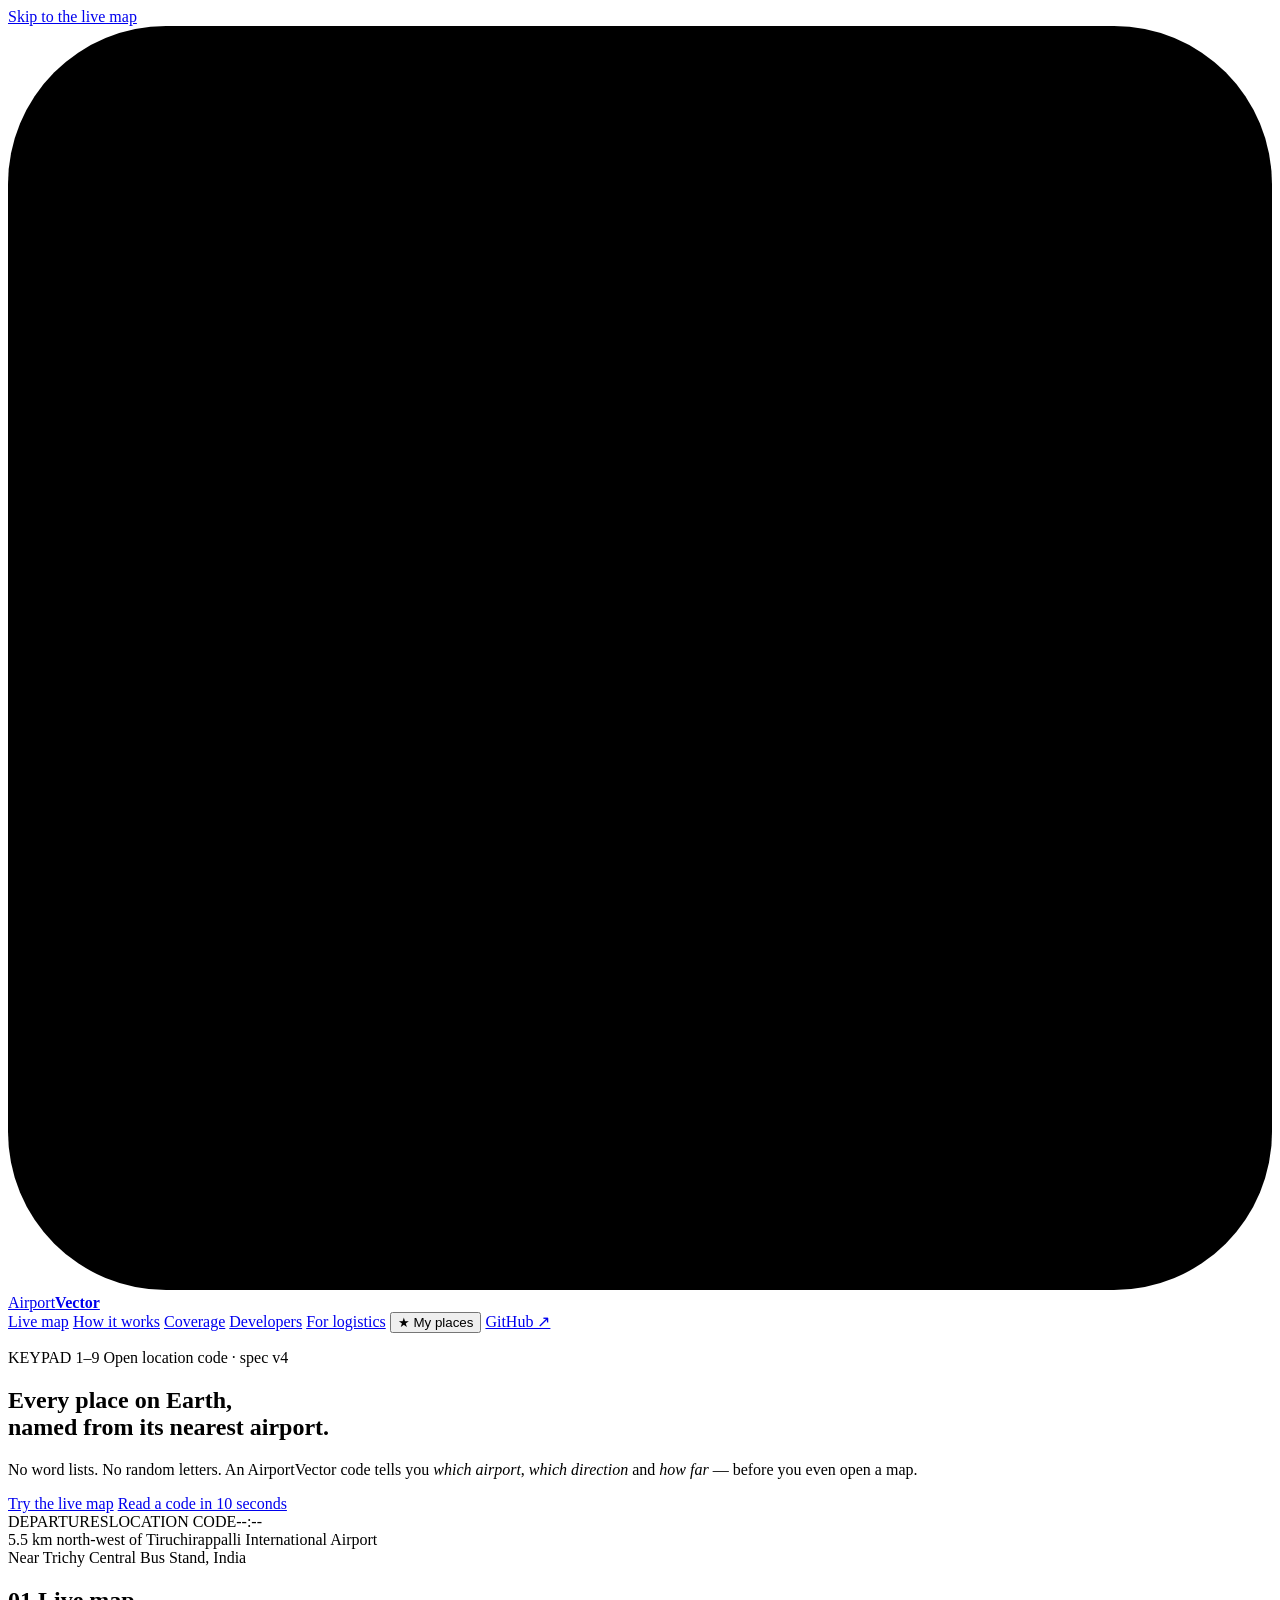
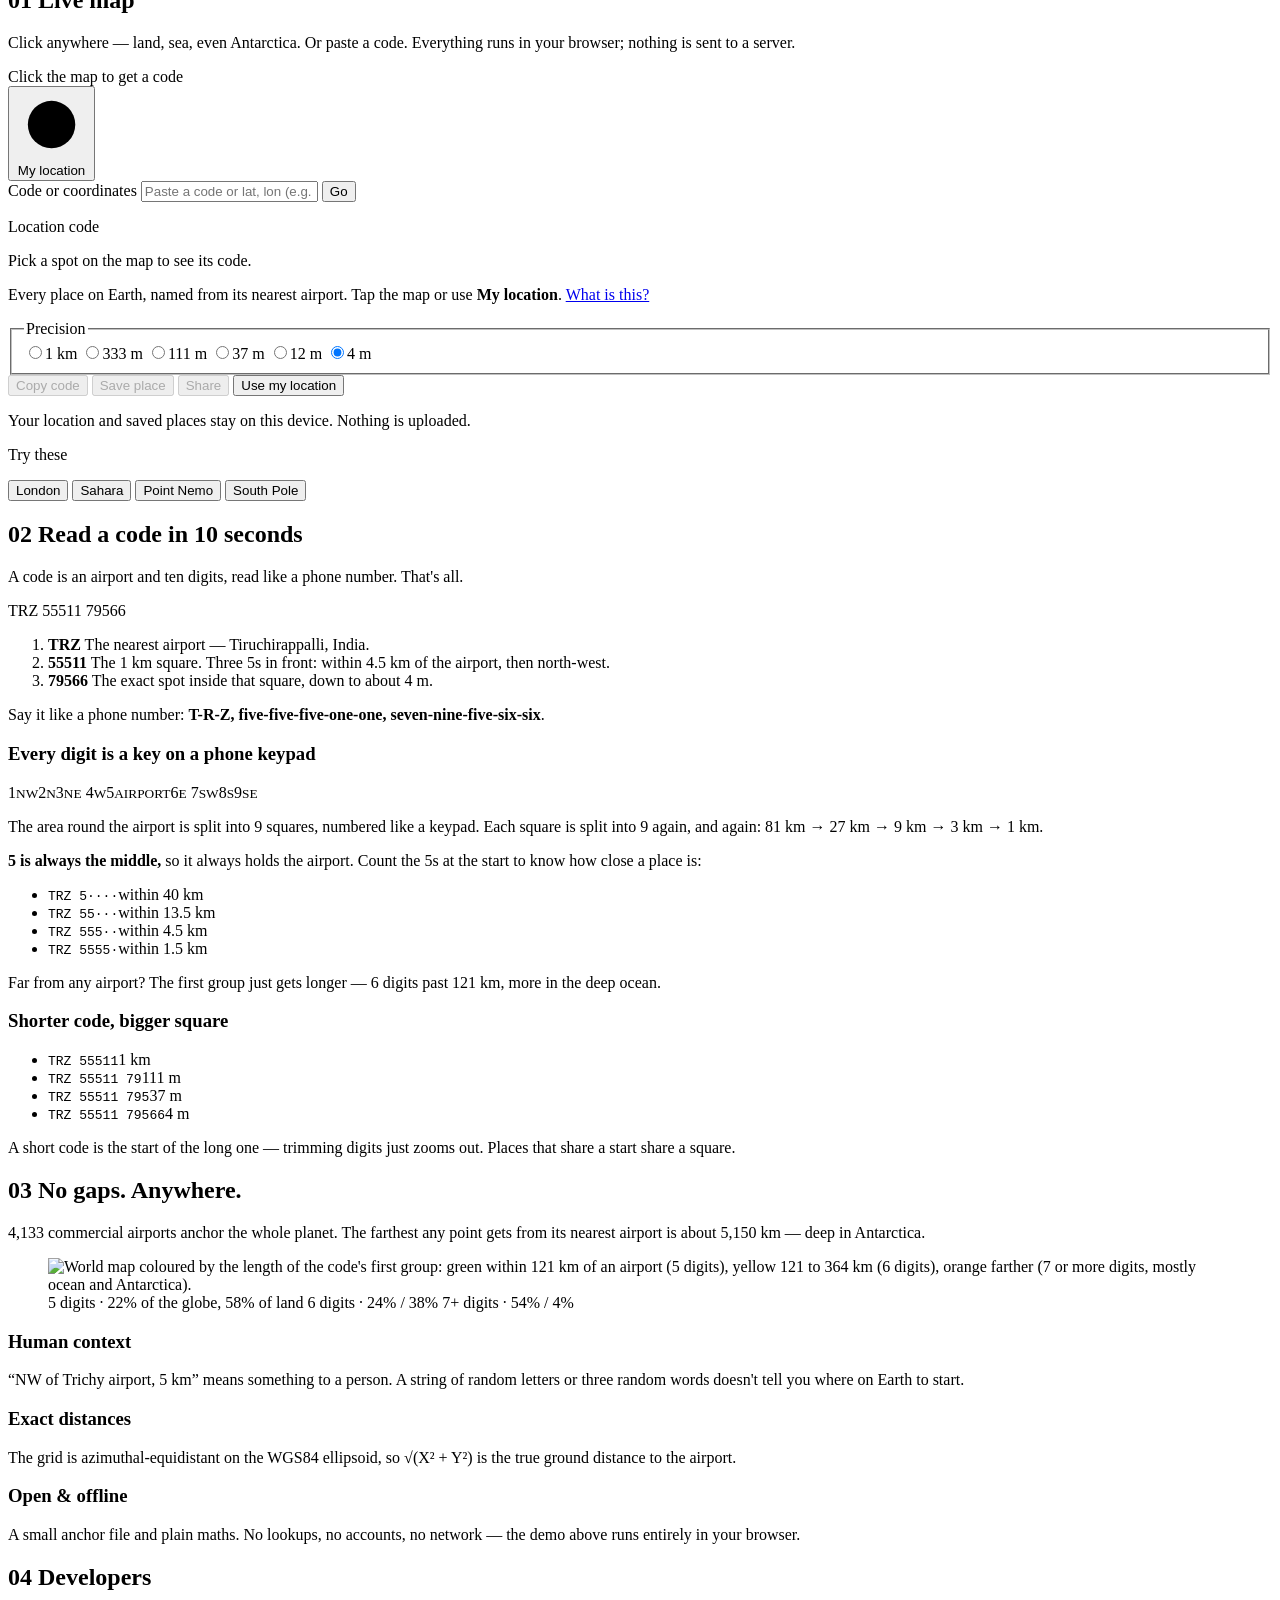
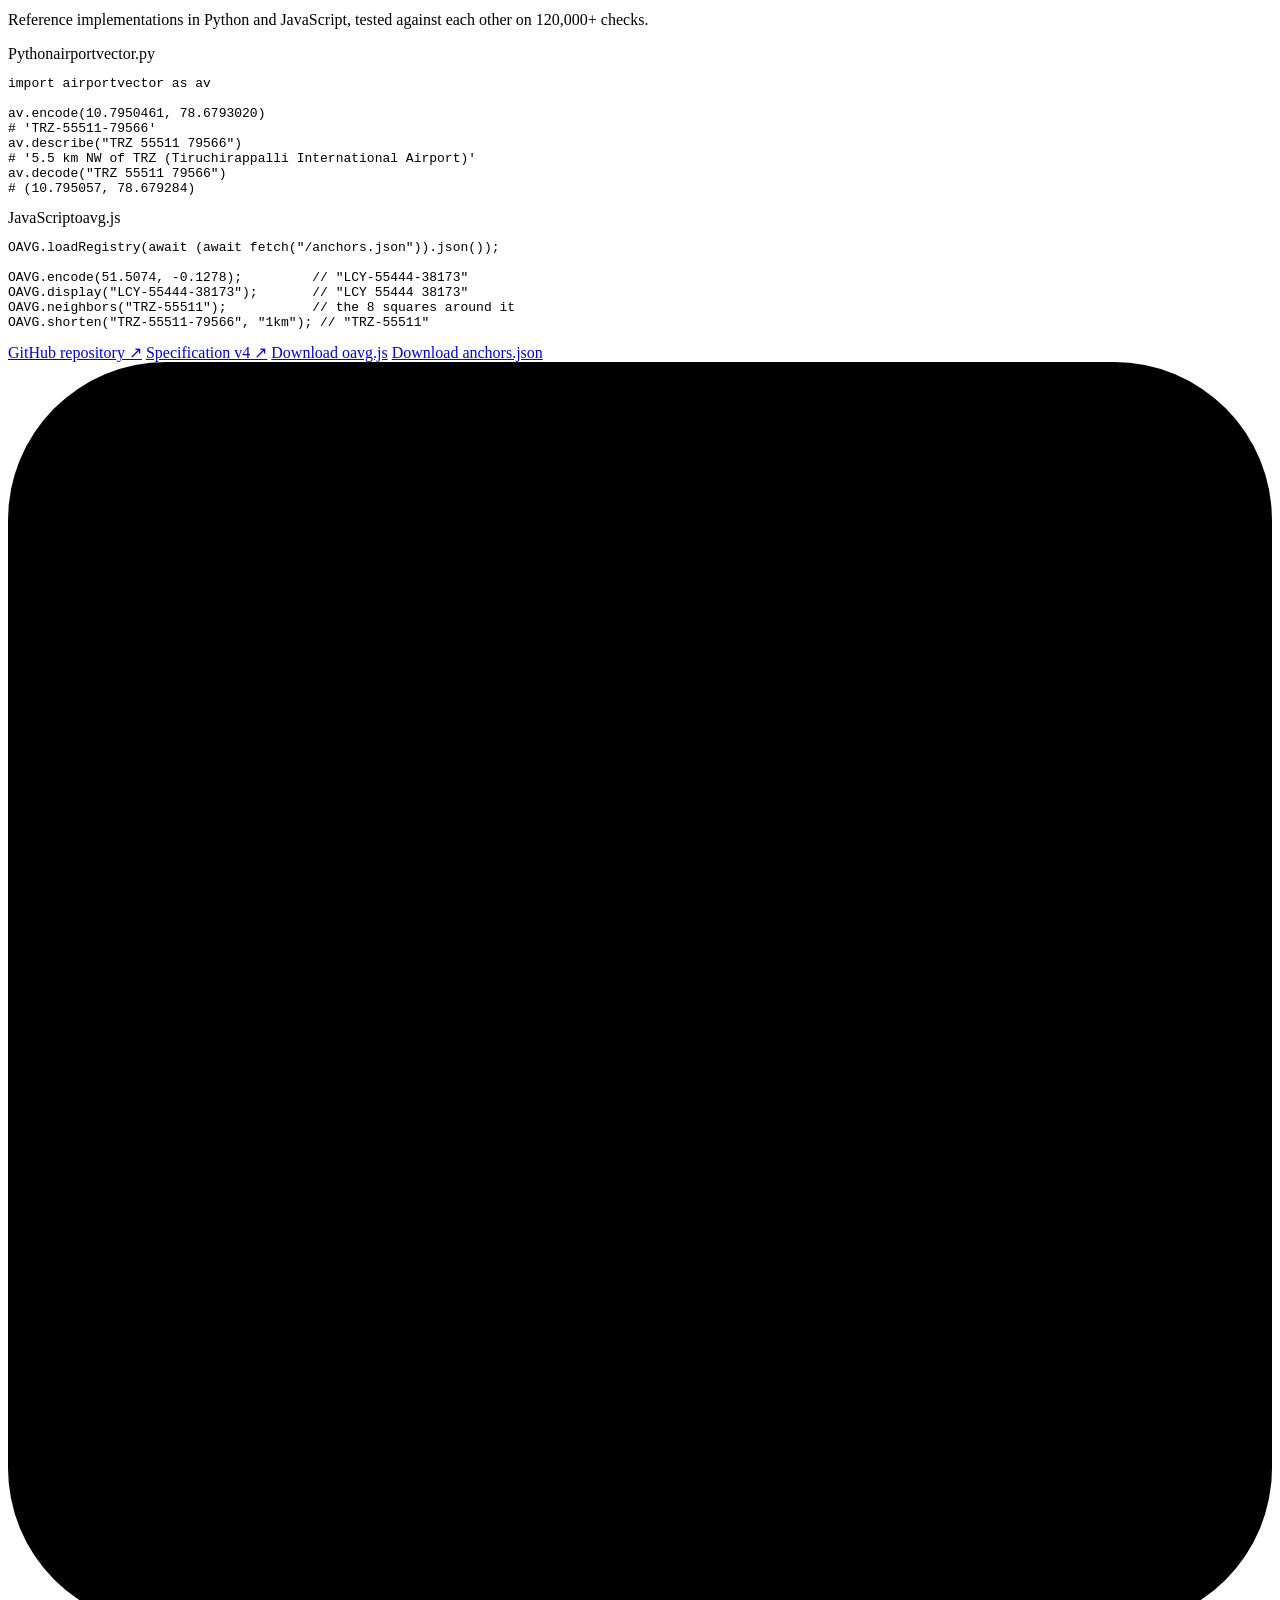
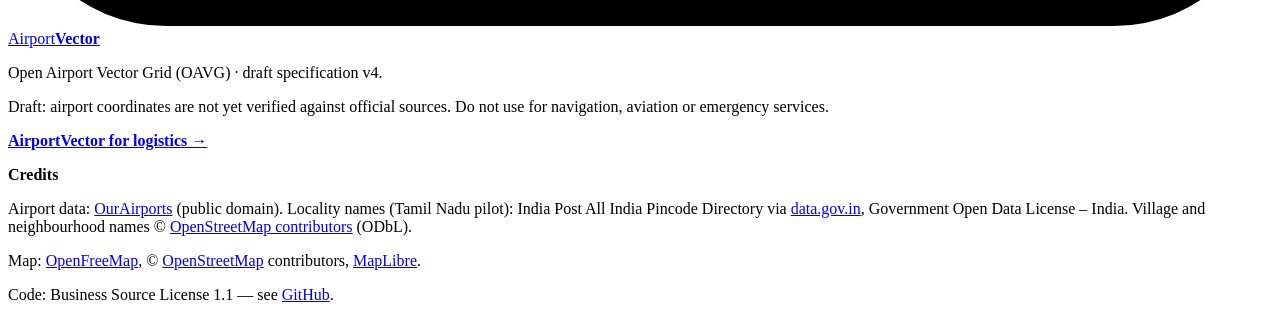
==== commit ba153566: "My places sheet, close shared place, recently received, delete with undo - Star "My places" button i" ====
--- a/public/index.html
+++ b/public/index.html
@@ -36,6 +36,7 @@
       <a href="#coverage">Coverage</a>
       <a href="#developers">Developers</a>
       <a href="/logistics">For logistics</a>
+      <button class="nav-places" id="placesBtn" type="button" aria-label="My places">&#9733; <span class="np-text">My places</span> <span class="badge" id="placesCount" hidden>0</span></button>
       <a class="nav-gh" href="https://github.com/dhmkt05/airportvector" rel="noopener">GitHub ↗</a>
     </nav>
   </header>
@@ -96,6 +97,7 @@
 
           <div class="result" id="result">
             <div class="shared" id="sharedBox" hidden>
+              <button class="shared-x" id="sharedClose" type="button" aria-label="Close shared place">&times;</button>
               <p class="label">Shared place</p>
               <p class="shared-name" id="sharedName"></p>
               <p class="shared-code" id="sharedCode" hidden></p>
@@ -294,6 +296,25 @@
     </div>
   </footer>
 
+  <dialog class="dlg dlg-places" id="placesDlg" aria-labelledby="placesTitle">
+    <div class="dlg-body">
+      <div class="dlg-head">
+        <p class="dlg-title" id="placesTitle">My places</p>
+        <button type="button" class="dlg-x" id="placesClose" aria-label="Close">&times;</button>
+      </div>
+      <p class="dlg-note" id="placesEmpty">No saved places yet. Tap the map or use My location, then Save place.</p>
+      <ul class="saved-list" id="placesList"></ul>
+      <div class="recent" id="recentBox" hidden>
+        <div class="recent-head">
+          <p class="label">Recently received</p>
+          <button type="button" class="linkish" id="recentClear">Clear</button>
+        </div>
+        <ul class="saved-list" id="recentList"></ul>
+      </div>
+      <p class="dlg-note">Stored on this device only.</p>
+    </div>
+  </dialog>
+
   <dialog class="dlg" id="dlg" aria-labelledby="dlgTitle">
     <form id="dlgForm" novalidate>
       <div class="dlg-head">
@@ -318,6 +339,7 @@
   </dialog>
 
   <div class="toast" id="toast" role="status" aria-live="polite"></div>
+  <div class="undo" id="undoBar" role="status" aria-live="polite" hidden><span id="undoText"></span><button type="button" id="undoBtn">Undo</button></div>
 
   <script src="https://unpkg.com/maplibre-gl@4.7.1/dist/maplibre-gl.js"
           integrity="sha384-SYKAG6cglRMN0RVvhNeBY0r3FYKNOJtznwA0v7B5Vp9tr31xAHsZC0DqkQ/pZDmj" crossorigin="anonymous" defer></script>
